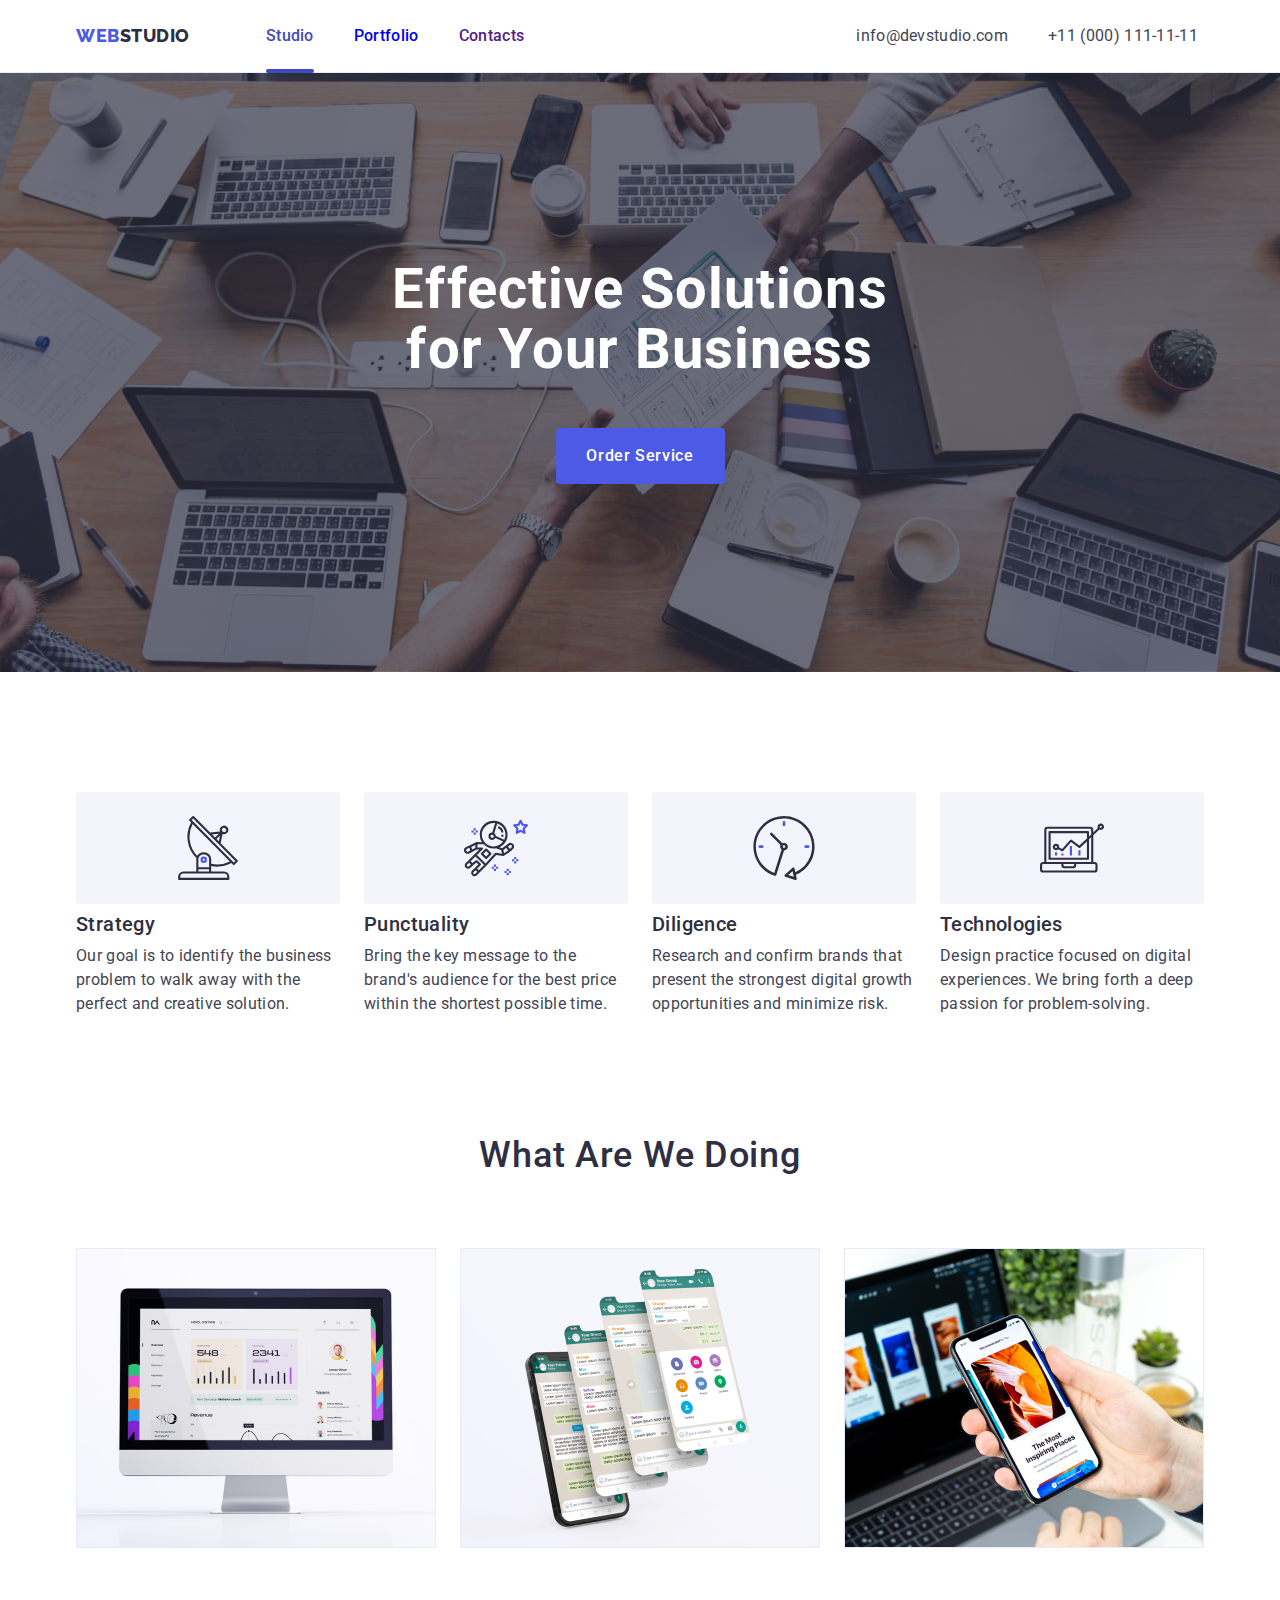
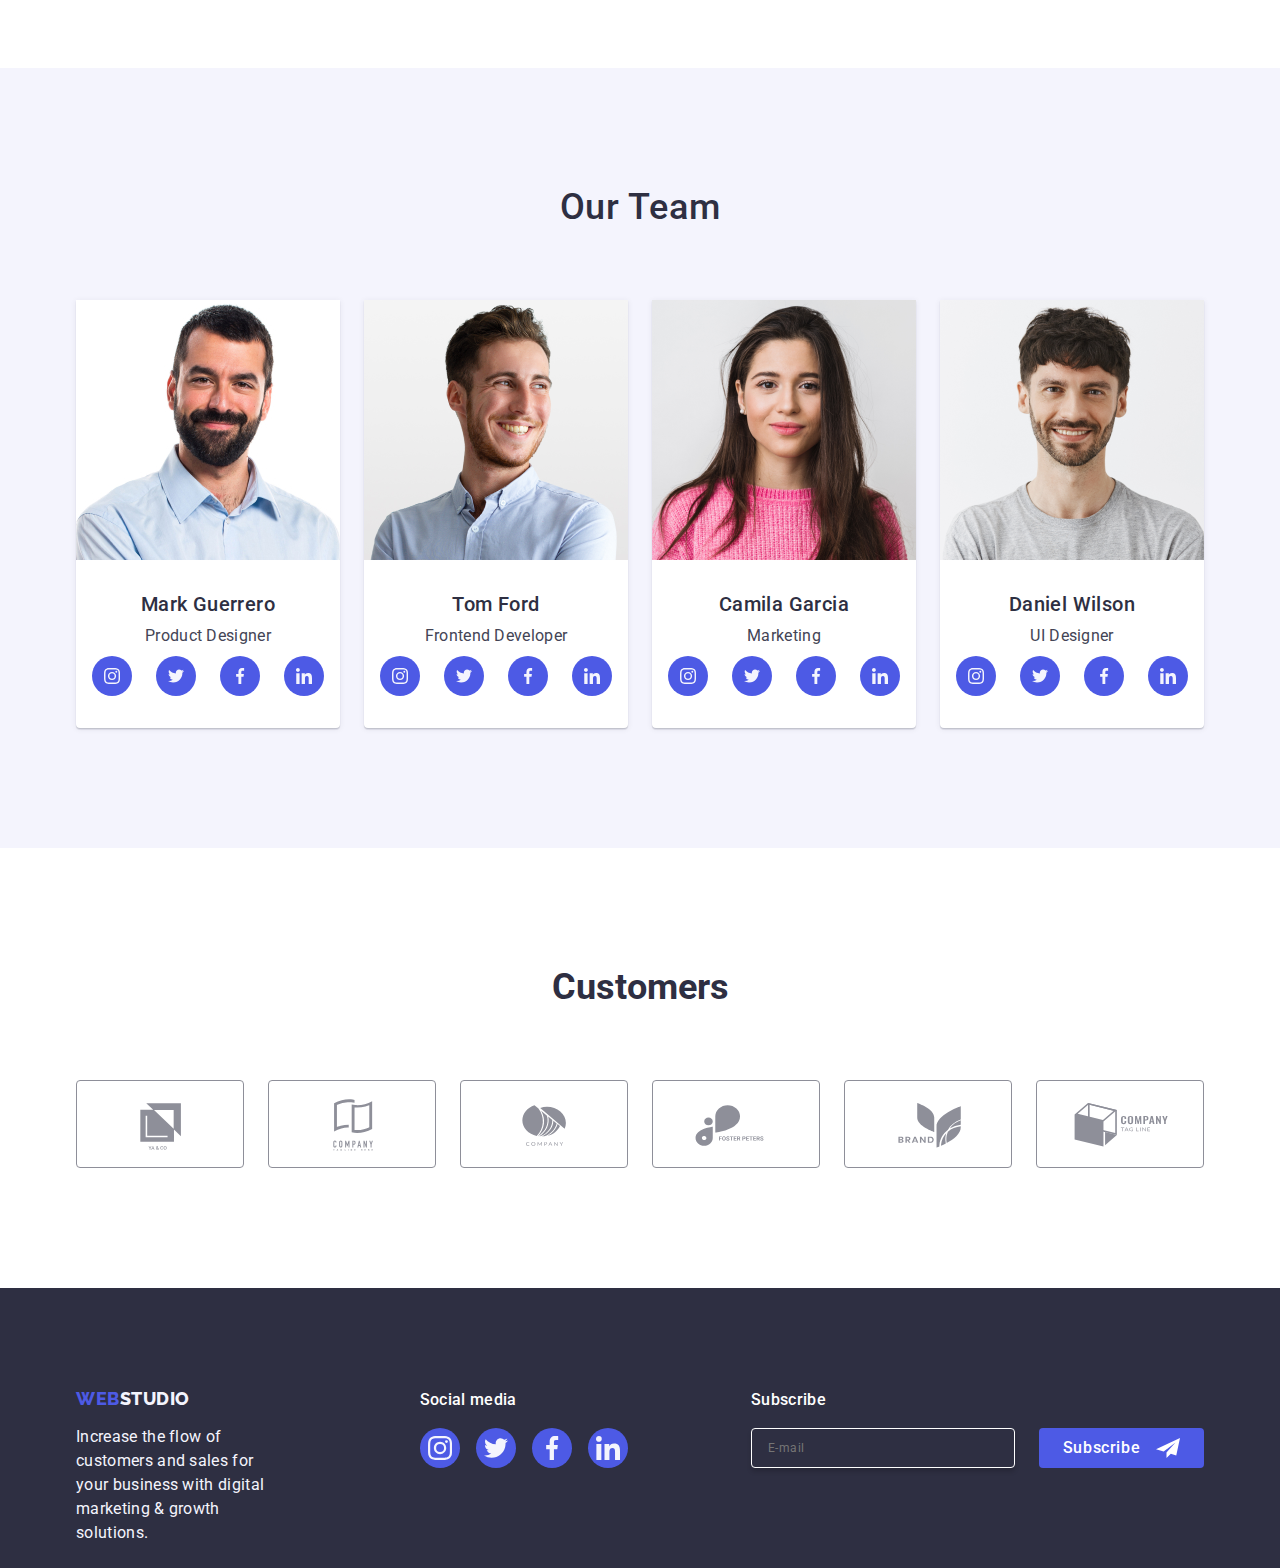
==== index.html @ db93e9d2 "HW_Update" ====
<!DOCTYPE html>
<html lang="en">
<head>
    <meta charset="UTF-8">
    <meta name="viewport" content="width=device-width, initial-scale=1.0">
    <title>Hello World</title>
    <link rel="stylesheet" href="https://cdnjs.cloudflare.com/ajax/libs/modern-normalize/1.0.0/modern-normalize.min.css">
    <link rel="stylesheet" href="css/styles.css">
    <link rel="preconnect" href="https://fonts.googleapis.com">
    <link rel="preconnect" href="https://fonts.gstatic.com" crossorigin>
    <link href="https://fonts.googleapis.com/css2?family=Outfit:wght@300&family=Raleway:wght@800&family=Roboto:wght@400;500;700;900&display=swap" rel="stylesheet">
</head>

<body>

<header class="navigation-bar header-shadow">
    <div class="navigation-bar-container">
        <nav class="navigation-bar-elements">
        <a class="logo link" href="./index.html">Web<span class="logo-studio">Studio</span></a>
        <ul class="menu-elements">
            <li><a class="menu-link current" href="./index.html">Studio</a></li>
            <li><a class="menu-link" href="./portfolio.html">Portfolio</a></li>
            <li><a class="menu-link" href="">Contacts</a></li>
        </ul>
        </nav>
    <address class="address">
        <ul class="list-address">
        <li><a class="link address" href="mailto:info@devstudio.com">info@devstudio.com</a></li>
        <li><a class="link address" href="tel:+110001111111">+11 (000) 111-11-11</a></li>
        </ul>
    </address>
</div>
</header>

    <main>

        <section class="tag-line">
            <div class="container-txt">
            <h1 class="tag-line-header">Effective Solutions for Your Business</h1>
            <button class="main-button" type="button" data-modal-open>Order Service</button>
            </div>
        </section>

        <section class="values-section">
            <div class="container">
            <h2 class="visually-hidden">Our Values</h2>
            <ul class="values-main-list">
                <li class="single-value">
                    <div class="icon-container">
                        <svg width="64" height="64">
                            <use href="./images/icons.svg#icon-antenna"></use>
                        </svg>
                    </div>
                    <h3 class="values-list">Strategy</h3>
                        <p class="goals">Our goal is to identify the business problem to walk away with the perfect and creative solution.</p>
                    
                    </li>
                <li class="single-value">
                    <div class="icon-container">
                        <svg width="64" height="64">
                            <use href="./images/icons.svg#icon-astronaut"></use>
                        </svg>
                    </div>
                    <h3 class="values-list">Punctuality</h3>
                        <p class="goals">Bring the key message to the brand's audience for the best price within the shortest possible time.</p>
                </li>
                <li class="single-value">
                    <div class="icon-container">
                        <svg width="64" height="64">
                            <use href="./images/icons.svg#icon-clock"></use>
                        </svg>
                    </div>
                    <h3 class="values-list">Diligence</h3>
                        <p class="goals">Research and confirm brands that present the strongest digital growth opportunities and minimize risk.</p>
                </li>
                <li class="single-value">
                    <div class="icon-container">
                        <svg width="64" height="64">
                            <use href="./images/icons.svg#icon-diagram"></use>
                        </svg>
                    </div>
                    <h3 class="values-list">Technologies</h3>
                        <p class="goals">Design practice focused on digital experiences. We bring forth a deep passion for problem-solving.</p>
                </li>
            </ul>
        </div>
        </section>

        <section class="what-we-do">
            <div class="container">
                <h2 class="section-header">What are we doing</h2>
                <ul class="what-we-do-list">
                    <li class="what-we-do-list-item"><img src="./images/img1.jpg" width="360" height="300" alt="Apple Machintosh computer"></li>
                    <li class="what-we-do-list-item"><img src="./images/img2.jpg" width="360" height="300" alt="Picture of mobile communication app"></li>
                    <li class="what-we-do-list-item"><img src="./images/img3.jpg" width="360" height="300" alt="A mobile in someone's palm"></li>
                </ul>
            </div>
        </section>

        <section class="section-team">
            <div class="container">
            <h2 class="section-team-header">Our Team</h2>
            <ul class="section-team-list">
                <li class="section-team-list-item">
                        <img src="./images/img4.jpg" alt="A man in blue shirt with short stubble" width="264">
                    <div class="employee-container">
                        <h3 class="employee">Mark Guerrero</h3>
                        <p class="employee-position">Product Designer</p>
                        <ul class="social-media">
                            <li class="social-media-icon"><a class="social-media-link" href="...">
                                <svg class="icon-fill" width="16" height="16">
                                    <use href="./images/icons.svg#icon-instagram"></use>
                                </svg>
                            </a></li>
                            <li class="social-media-icon"><a class="social-media-link" href="...">
                                <svg class="icon-fill" width="16" height="16">
                                    <use href="./images/icons.svg#icon-twitter"></use>
                                </svg>
                            </a></li>

                            <li class="social-media-icon"><a class="social-media-link" href="...">
                                <svg class="icon-fill" width="16" height="16">
                                    <use href="./images/icons.svg#icon-facebook"></use>
                                </svg>
                            </a></li>
                            <li class="social-media-icon"><a class="social-media-link" href="...">
                                <svg class="icon-fill" width="16" height="16">
                                    <use href="./images/icons.svg#icon-linkedin"></use>
                                </svg>
                            </a></li>
                        </ul>
                    </div>
                </li>
                <li class="section-team-list-item">
                        <img src="./images/img5.jpg" alt="A smiling man with arms crossed looking at the distance" width="264">
                    <div class="employee-container">
                        <h3 class="employee">Tom Ford</h3>
                        <p class="employee-position">Frontend Developer</p>
                        <ul class="social-media">
                            <li class="social-media-icon"><a class="social-media-link" href="...">
                                <svg class="icon-fill" width="16" height="16">
                                    <use href="./images/icons.svg#icon-instagram"></use>
                                </svg>
                            </a></li>
                            <li class="social-media-icon"><a class="social-media-link" href="...">
                                <svg class="icon-fill" width="16" height="16">
                                    <use href="./images/icons.svg#icon-twitter"></use>
                                </svg>
                            </a></li>

                            <li class="social-media-icon"><a class="social-media-link" href="...">
                                <svg class="icon-fill" width="16" height="16">
                                    <use href="./images/icons.svg#icon-facebook"></use>
                                </svg>
                            </a></li>
                            <li class="social-media-icon"><a class="social-media-link" href="...">
                                <svg class="icon-fill" width="16" height="16">
                                    <use href="./images/icons.svg#icon-linkedin"></use>
                                </svg>
                            </a></li>
                        </ul>
                    </div>
                </li>
                <li class="section-team-list-item">
                        <img src="./images/img6.jpg" alt="A girl with dark long hair in a pink pullover" width="264">
                    <div class="employee-container">
                        <h3 class="employee">Camila Garcia</h3>
                        <p class="employee-position">Marketing</p>
                        <ul class="social-media">
                            <li class="social-media-icon"><a class="social-media-link" href="...">
                                <svg class="icon-fill" width="16" height="16">
                                    <use href="./images/icons.svg#icon-instagram"></use>
                                </svg>
                            </a></li>
                            <li class="social-media-icon"><a class="social-media-link" href="...">
                                <svg class="icon-fill" width="16" height="16">
                                    <use href="./images/icons.svg#icon-twitter"></use>
                                </svg>
                            </a></li>

                            <li class="social-media-icon"><a class="social-media-link" href="...">
                                <svg class="icon-fill" width="16" height="16">
                                    <use href="./images/icons.svg#icon-facebook"></use>
                                </svg>
                            </a></li>
                            <li class="social-media-icon"><a class="social-media-link" href="...">
                                <svg class="icon-fill" width="16" height="16">
                                    <use href="./images/icons.svg#icon-linkedin"></use>
                                </svg>
                            </a></li>
                        </ul>
                    </div>
                </li>
                <li class="section-team-list-item">
                        <img src="./images/img7.jpg" alt="A young man with crossed arms in grey tshirt with confident look on his face" width="264">
                    <div class="employee-container">
                        <h3 class="employee">Daniel Wilson</h3>
                        <p class="employee-position">UI Designer</p>
                        <ul class="social-media">
                            <li class="social-media-icon"><a class="social-media-link" href="...">
                                <svg class="icon-fill" width="16" height="16">
                                    <use href="./images/icons.svg#icon-instagram"></use>
                                </svg>
                            </a></li>
                            <li class="social-media-icon"><a class="social-media-link" href="...">
                                <svg class="icon-fill" width="16" height="16">
                                    <use href="./images/icons.svg#icon-twitter"></use>
                                </svg>
                            </a></li>
                            <li class="social-media-icon"><a class="social-media-link" href="...">
                                <svg class="icon-fill" width="16" height="16">
                                    <use href="./images/icons.svg#icon-facebook"></use>
                                </svg>
                            </a></li>
                            <li class="social-media-icon"><a class="social-media-link" href="...">
                                <svg class="icon-fill" width="16" height="16">
                                    <use href="./images/icons.svg#icon-linkedin"></use>
                                </svg>
                            </a></li>
                        </ul>
                        </div>
                </li>
            </ul>
            </div>
        </section>

        <section class="our-customers">
            <div class="container">
                <h2 class="customers-header">Customers</h2>
                <ul class="customer-list">
                    <li class="customer-list-item"><a class="customer-list-item-link" href="index.html">
                        <svg class="customer-icon" width="168" height="88">
                            <use href="./images/icons.svg#icon-Client-1"></use>
                        </svg>
                    </a> </li>
                    <li class="customer-list-item"><a class="customer-list-item-link" href="index.html">
                        <svg class="customer-icon" width="168" height="88">
                            <use href="./images/icons.svg#icon-Client-2"></use>
                        </svg>
                    </a> </li>
                    <li class="customer-list-item"><a class="customer-list-item-link" href="index.html">
                        <svg class="customer-icon" width="168" height="88">
                            <use href="./images/icons.svg#icon-Client-3"></use>
                        </svg>
                    </a> </li>
                    <li class="customer-list-item"><a class="customer-list-item-link" href="index.html">
                        <svg class="customer-icon" width="168" height="88">
                            <use href="./images/icons.svg#icon-Client-4"></use>
                        </svg>
                    </a> </li>
                    <li class="customer-list-item"><a class="customer-list-item-link" href="index.html">
                        <svg class="customer-icon" width="168" height="88">
                            <use href="./images/icons.svg#icon-Client-5"></use>
                        </svg>
                    </a> </li>
                    <li class="customer-list-item"><a class="customer-list-item-link" href="index.html">
                        <svg class="customer-icon" width="168" height="88">
                            <use href="./images/icons.svg#icon-Client-6"></use>
                        </svg>
                    </a> </li>
                </ul>
            </div>
        </section>
 
    </main>

    <footer class="footer-section">
        <div class="container footer-flex">
            <div class="logo-n-paragraph">
                <a class="footer-link" href="./index.html">Web<span class="logo-footer">Studio</span></a>
                <p class="paragraph-footer">Increase the flow of customers and sales for your business with digital marketing & growth solutions.</p>
            </div>
        <div class="container-social-media">
            <p class="social-media-footer">Social media</p>
            <ul class="social-media-footer-list">
            <li class="social-media-footer-item"><a class="social-media-footer-link" href="index.html">
                <svg class="footer-icon" width="24" height="24">
                    <use href="./images/icons.svg#icon-instagram2"></use>
                </svg>
            </a></li>
            <li class="social-media-footer-item"><a class="social-media-footer-link" href="index.html">
                <svg class="footer-icon" width="24" height="24">
                    <use href="./images/icons.svg#icon-twitter2"></use>
                </svg>
            </a></li>
            <li class="social-media-footer-item"><a class="social-media-footer-link" href="index.html">
                <svg class="footer-icon" width="24" height="24">
                    <use href="./images/icons.svg#icon-facebook2" ></use>
                </svg>
            </a></li>
            <li class="social-media-footer-item"><a class="social-media-footer-link" href="index.html">
                <svg class="footer-icon" width="24" height="24">
                    <use href="./images/icons.svg#icon-linkedin2"></use>
                </svg>
            </a></li>
            </ul>
        </div>
        <div class="footer-form">
            <p class="subscribe">Subscribe</p>
            <form class="subscribe-form">
                <label class="subscribe-label">
                    <input class="subscribe-input" name="subscription" type="email" placeholder="E-mail" />
                </label>
                <button class="btn-submit" type="submit">Subscribe
                    <svg class="frame-icon" width="24" height="24">
                        <use href="./images/icons.svg#icon-frame"></use>
                    </svg>
                </button>
            </form>
        </div>
    </div>
    </footer>
    
    <div class="backdrop is-hidden" data-modal>
        <div class="modal">
            <button type="button" class="close-btn" data-modal-close>
                <svg class="modal-icon" width="8" height="8">
                    <use href="./images/icons.svg#icon-close"></use>
                </svg>
            </button>
            <p class="modal-paragraph">Leave your contacts and we will call you back</p>
            <form name="form-contact" autocomplete="on" novalidate>
                <div class="modal-form">
                    <label class="form-label" for="user-name">Name</label>
                        <div class="form-content">
                            <input class="form-input" type="text" name="user-name" id="user-name"/>
                            <svg class="form-icon" width="18" height="24">
                                <use href="./images/icons.svg#icon-pers-icon"></use>
                            </svg>
                        </div>
                </div>
                <div class="modal-form">
                    <label class="form-label" for="user-name">Phone</label>
                        <div class="form-content">
                            <input class="form-input" type="text" name="user-name" id="user-name"/>
                            <svg class="form-icon" width="18" height="24">
                                <use href="./images/icons.svg#icon-telephone"></use>
                            </svg>
                        </div>
                </div>
                <div class="modal-form">
                    <label class="form-label" for="user-name">Email</label>
                        <div class="form-content">
                            <input class="form-input" type="text" name="user-name" id="user-name"/>
                            <svg class="form-icon" width="18" height="24">
                                <use href="./images/icons.svg#icon-mail"></use>
                            </svg>
                        </div>
                </div>
                <div class="form-text">
                    <label class="form-label" for="user-comment">Comment</label>
                    <textarea class="form-textarea" id="user-comment" name="user-comment" placeholder="Text input"></textarea>
                </div>
                <div class="form-user-privacy">
                    <input class="form-user-privacy-input visually-hidden" id="user-privacy" name="user-privacy" type="checkbox" value="true"/>
                    <label class="form-user-privacy-label" for="user-privacy">
                        <span class="form-label-span">
                        <svg class="form-icon" width="10" height="8">
                            <use href="./images/icons.svg#icon-checked" class="form-icon-checkbox"></use>
                        </svg>
                        <input type="checkbox" class="form-icon-checkbox-input" id="user-privacy-input">  <!-- próba! -->
                        </span>I accept the terms and conditions of the<a class="privacy-policy" href="index.html">Privacy Policy</a>
                    </label>
                </div>
                <button class="send-btn">Send</button>
            </form>
        </div>
    </div>

    <script src="./js/modal.js"></script>
</body>
</html>
---- css/styles.css ----
* {
  box-sizing: border-box;
  margin: 0;
  padding: 0;
}

:root {
  --color-white: #ffffff;
  --color-iris: #4d5ae5;
  --color-navy-blue: #2e2f42;
  --color-cloud: #f4f4fd;
  --color-cornflower: #e7e9fc;
  --color-ocean: #404bbf;
  --color-slate: #434455;
  --color-light-slate: #8e8f99;
  --color-green: #31d0aa;
}

img {
  display: block;
}

body {
  font-family: "Roboto", sans-serif;
  color: var(--color-slate);
  background-color: var(--color-white);
}

.list {
  list-style: none;
  font-weight: 500;
  line-height: 1.5;
  letter-spacing: 0.02em;
  color: var(--color-navy-blue);
}

.link {
  text-decoration: none;
  color: var(--color-navy-blue);
}

.address {
  color: var(--color-slate);
  font-style: normal;
  font-weight: 400;
  display: flex;
  gap: 40px;
  transition: color 250ms cubic-bezier(0.4, 0, 0.2, 1);
}

.logo {
  font-family: "Raleway", sans-serif;
  font-weight: 800;
  font-size: 18px;
  line-height: 1.17;
  letter-spacing: 0.03em;
  text-transform: uppercase;
  color: var(--color-iris);
  text-decoration: none;
  margin-right: 76px;
}

.link:hover {
  color: var(--color-ocean);
}

.link:focus {
  color: var(--color-ocean);
}

.logo-studio {
  color: var(--color-navy-blue);
}

.logo-footer {
  color: var(--color-cloud);
}

.logo-n-paragraph {
  margin-right: 120px;
  max-width: 264px;
  max-height: 72px;
}

.paragraph-footer {
  line-height: 1.5;
  color: var(--color-cloud);
  letter-spacing: 0.02em;
}

.tag-line {
  background-color: var(--color-navy-blue);
  background-image: linear-gradient(
      rgba(46, 47, 66, 0.7),
      rgba(46, 47, 66, 0.7)
    ),
    url(../images/background-office.jpg);
  padding: 188px 0;
  max-width: 1440px;
  background-repeat: no-repeat;
  background-position: center;
  background-size: cover;
  margin: 0 auto;
}

.tag-line-header {
  color: var(--color-white);
  font-size: 56px;
  line-height: 1.07;
  text-align: center;
  letter-spacing: 0.02em;
  max-width: 496px;
  display: block;
  margin: 0 auto;
  padding-bottom: 48px;
}

.main-button {
  color: var(--color-white);
  background: var(--color-iris);
  font-family: "Roboto", sans-serif;
  font-weight: 500;
  font-size: 16px;
  line-height: 1.5;
  letter-spacing: 0.04em;
  cursor: pointer;
  display: block;
  min-width: 169px;
  height: 56px;
  border: none;
  border-radius: 4px;
  margin: 0 auto;
  transition: background-color 250ms cubic-bezier(0.4, 0, 0.2, 1);
}

.main-button:hover {
  background-color: var(--color-ocean);
}
.main-button:focus {
  background-color: var(--color-ocean);
}

.buttons {
  font-family: "Roboto", sans-serif;
  font-weight: 500;
  font-size: 16px;
  line-height: 1.5;
  letter-spacing: 0.04em;
  color: var(--color-iris);
  background-color: var(--color-cloud);
  justify-content: center;
}

.buttons:hover {
  color: var(--color-white);
  background-color: var(--color-ocean);
  cursor: pointer;
}

.buttons:focus {
  color: var(--color-white);
  background-color: var(--color-ocean);
  cursor: pointer;
}

.section-header {
  font-weight: 500;
  font-size: 36px;
  line-height: 1.11;
  letter-spacing: 0.02em;
  text-align: center;
  text-transform: capitalize;
  color: var(--color-navy-blue);
  margin-bottom: 72px;
}

.goals {
  font-size: 16px;
  line-height: 1.5;
  letter-spacing: 0.02em;
  color: var(--color-slate);
  font-weight: 400;
}

.section-team {
  background-color: var(--color-cloud);
  padding: 120px 0;
}

.list-item {
  background-color: var(--color-white);
}

.project-title {
  font-weight: 500;
  font-size: 20px;
  line-height: 1.2;
  letter-spacing: 0.02em;
  color: var(--color-navy-blue);
  margin-bottom: 8px;
}

.footer-section {
  background-color: var(--color-navy-blue);
  padding: 100px 0;
}

.navigation-bar {
  outline: 1px solid #e7e9fc;
  padding: 24px 0;
}

.navigation-bar-container {
  width: 1158px;
  margin: 0 auto;
  padding: 0 0px 0 15px;
  display: flex;
}

.container {
  width: 1158px;
  margin: 0 auto;
  padding: 0 15px;
}

.navigation-bar-elements {
  display: flex;
  align-items: center;
}

.menu-elements {
  display: flex;
  gap: 40px;
  list-style: none;
  font-weight: 500;
  line-height: 1.5;
  letter-spacing: 0.02em;
  color: var(--color-navy-blue);
}

.menu-link {
  padding: 24px 0;
  gap: 40px;
  text-decoration: none;
  position: relative;
  transition: color 250ms cubic-bezier(0.4, 0, 0.2, 1);
}

.menu-link::after {
  content: "";
  position: absolute;
  left: 0;
  bottom: -4px;
  width: 100%;
  height: 4px;
  background-color: var(--color-ocean);
  border-radius: 2px;
  transform: scaleX(0);
  transition: transform 250ms cubic-bezier(0.4, 0, 0.2, 1);
}

.menu-link:hover,
.menu-link:focus {
  color: var(--color-ocean);
}

.menu-link.current::after {
  transform: scaleX(1);
}

.menu-link.current {
  color: var(--color-ocean);
}

.list-address {
  display: flex;
  gap: 40px;
  list-style: none;
  color: var(--color-slate);
  font-style: normal;
  list-style: none;
  font-weight: 500;
  line-height: 1.5;
  letter-spacing: 0.02em;
  padding-left: 332px;
}

.values-section {
  padding: 120px 0;
}

.visually-hidden {
  position: absolute;
  width: 1px;
  height: 1px;
  margin: -1px;
  border: 0;
  padding: 0;
  white-space: nowrap;
  clip-path: inset(100%);
  clip: rect(0 0 0 0);
  overflow: hidden;
}

.values-main-list {
  list-style: none;
  font-weight: 500;
  line-height: 1.5;
  letter-spacing: 0.02em;
  color: var(--color-navy-blue);
  display: flex;
  gap: 24px;
  padding: 0px;
}

.single-value {
  margin: 0;
  padding: 0;
  width: calc((100% - 72px) / 4);
}

.values-list {
  font-weight: 500;
  font-size: 20px;
  line-height: 1.2;
  letter-spacing: 0.02em;
  color: var(--color-navy-blue);
  margin-bottom: 8px;
}

.what-we-do {
  padding-bottom: 120px;
}

.what-we-do-list {
  display: flex;
  gap: 24px;
  list-style: none;
  font-weight: 500;
  line-height: 1.5;
  letter-spacing: 0.02em;
  color: var(--color-navy-blue);
  padding: 0px;
}

.what-we-do-list-item {
  width: calc((100% - 48px) / 3);
}

.footer-link {
  font-family: "Raleway", sans-serif;
  font-weight: 800;
  font-size: 18px;
  line-height: 1.17;
  letter-spacing: 0.03em;
  text-transform: uppercase;
  color: var(--color-iris);
  text-decoration: none;
  margin-bottom: 16px;
  display: inline-block;
}

.footer-link:hover,
.footer-link:focus {
  color: var(--color-ocean);
}

.section-team-header {
  font-weight: 500;
  font-size: 36px;
  line-height: 1.11;
  letter-spacing: 0.02em;
  text-align: center;
  text-transform: capitalize;
  color: var(--color-navy-blue);
  margin-bottom: 72px;
}

.section-team-list {
  list-style: none;
  font-weight: 500;
  line-height: 1.5;
  letter-spacing: 0.02em;
  color: var(--color-navy-blue);
  display: flex;
  gap: 24px;
  padding: 0px;
}

.section-team-list-item {
  background-color: var(--color-white);
  width: calc((100% - 72px) / 4);
  border-radius: 0px 0px 4px 4px;
  box-shadow: 0px 1px 6px rgba(46, 47, 66, 0.08),
    0px 1px 1px rgba(46, 47, 66, 0.16), 0px 2px 1px rgba(46, 47, 66, 0.08);
}

.employee-container {
  padding: 32px 0px;
}

.employee {
  font-weight: 500;
  font-size: 20px;
  line-height: 1.2;
  letter-spacing: 0.02em;
  color: var(--color-navy-blue);
  margin-bottom: 8px;
  text-align: center;
  margin-bottom: 8px;
}

.employee-position {
  font-size: 16px;
  line-height: 1.5;
  letter-spacing: 0.02em;
  color: var(--color-slate);
  text-align: center;
  font-weight: 400;
}

.portfolio-all {
  padding: 96px 0 120px 0;
}

.portfolio-list {
  display: flex;
  justify-content: center;
  gap: 24px;
  margin-bottom: 72px;
  padding: 0;
}

.portfolio-button {
  padding: 12px 24px;
  border-radius: 4px;
  border: 1px solid var(--color-cornflower);
  transition: color 250ms cubic-bezier(0.4, 0, 0.2, 1),
    background-color 250ms cubic-bezier(0.4, 0, 0.2, 1),
    border-color 250ms cubic-bezier(0.4, 0, 0.2, 1),
    box-shadow 250ms cubic-bezier(0.4, 0, 0.2, 1);
}

.portfolio-button:hover,
.portfolio-button:focus {
  border: 1px solid transparent;
}

.portfolio-miniatures {
  list-style: none;
  font-weight: 500;
  line-height: 1.5;
  letter-spacing: 0.02em;
  color: var(--color-navy-blue);
  display: flex;
  flex-wrap: wrap;
  column-gap: 24px;
  row-gap: 48px;
  padding: 0px;
}

.portfolio-miniatures-item {
  width: calc((100% - 48px) / 3);
}

.portfolio-img-n-desc {
  padding: 32px 16px;
  border: 1px solid var(--color-cornflower);
  border-top: none;
}

.container-txt {
  width: 1158px;
  margin: 0 auto;
  padding: 0;
}

.header-shadow {
  box-shadow: 0px 2px 1px rgba(46, 47, 66, 0.08),
    0px 1px 1px rgba(46, 47, 66, 0.16), 0px 1px 6px rgba(46, 47, 66, 0.08);
}

.icon-container {
  display: flex;
  align-items: center;
  justify-content: center;
  height: 112px;
  background-color: var(--color-cloud);
  border-radius: 4px;
  margin-bottom: 8px;
}

.social-media {
  display: flex;
  justify-content: center;
  gap: 24px;
  list-style: none;
  padding-top: 8px;
}

.social-media-icon {
  width: 40px;
  height: 40px;
}

.social-media-link {
  width: 100%;
  height: 100%;
  background-color: var(--color-iris);
  border-radius: 50%;
  display: flex;
  align-items: center;
  justify-content: center;
  transition: background-color 250ms cubic-bezier(0.4, 0, 0.2, 1);
}

.social-media-link:hover,
.social-media-link:focus {
  background-color: var(--color-ocean);
}

.icon-fill {
  fill: var(--color-cloud);
}

.our-customers {
  padding: 120px 0;
}

.customers-header {
  font-size: 36px;
  line-height: 1.11;
  color: var(--color-navy-blue);
  margin: 0 0 72px 0;
  text-align: center;
}

.customer-list {
  display: flex;
  gap: 24px;
  list-style: none;
}

.customer-list-item {
  width: calc((100% - 120px) / 6);
  height: 88px;
}

.customer-list-item-link {
  width: 100%;
  height: 100%;
  border: 1px solid var(--color-light-slate);
  border-radius: 4px;
  display: flex;
  align-items: center;
  justify-content: center;
  color: var(--color-light-slate);
  transition: border-color 250ms cubic-bezier(0.4, 0, 0.2, 1),
    color 250ms cubic-bezier(0.4, 0, 0.2, 1);
}

.customer-icon {
  fill: currentColor;
}

.customer-list-item-link:hover,
.customer-list-item-link:focus {
  color: var(--color-ocean);
  border-color: var(--color-ocean);
}

.container-social-media {
  width: 1158px;
  margin: 0 auto;
  padding: 0 15px;
}

.social-media-footer {
  font-weight: 500;
  font-size: 16px;
  line-height: 1.5;
  letter-spacing: 0.02em;
  color: var(--color-white);
  margin-bottom: 16px;
}

.social-media-footer-list {
  display: flex;
  gap: 16px;
  list-style: none;
}

.social-media-footer-item {
  height: 40px;
  width: 40px;
}

.social-media-footer-link {
  align-items: center;
  justify-content: center;
  height: 100%;
  width: 100%;
  border-radius: 50%;
  display: flex;
  background-color: var(--color-iris);
  transition: background-color 250ms cubic-bezier(0.4, 0, 0.2, 1);
}

.social-media-footer-link:hover,
.social-media-footer-link:focus {
  background-color: var(--color-green);
}

.footer-icon {
  fill: var(--color-cloud);
}

.footer-flex {
  display: flex;
  align-items: baseline;
}

.portfolio-button:hover,
.portfolio-button:focus {
  box-shadow: 0px 3px 1px rgba(0, 0, 0, 0.1), 0px 2px 1px rgba(0, 0, 0, 0.08),
    0px 2px 2px rgba(0, 0, 0, 0.12);
}

.link-shadowing {
  display: block;
  transition: box-shadow 250ms cubic-bezier(0.4, 0, 0.2, 1);
}

.link-shadowing:hover,
.link-shadowing:focus {
  box-shadow: 0px 1px 6px rgba(46, 47, 66, 0.08),
    0px 1px 1px rgba(46, 47, 66, 0.16), 0px 2px 1px rgba(46, 47, 66, 0.08);
  transform: translateY(0);
}

.backdrop {
  position: fixed;
  top: 0;
  left: 0;
  width: 100%;
  height: 100%;
  background-color: rgba(46, 47, 66, 0.4);
  transition: opacity 250ms cubic-bezier(0.4, 0, 0.2, 1),
    visibility 250ms cubic-bezier(0.4, 0, 0.2, 1);
}

.is-hidden {
  opacity: 0;
  visibility: hidden;
  pointer-events: none;
}

.modal {
  position: absolute;
  top: 50%;
  left: 50%;
  transform: translate(-50%, -50%) scale(1);
  width: 408px;
  min-height: 584px;
  background: #fcfcfc;
  box-shadow: 0px 1px 1px rgba(0, 0, 0, 0.14), 0px 1px 3px rgba(0, 0, 0, 0.12),
    0px 2px 1px rgba(0, 0, 0, 0.2);
  border-radius: 4px;
  transition: transform 250ms cubic-bezier(0.4, 0, 0.2, 1);
  padding: 72px 24px 24px 24px;
}

.close-btn {
  position: absolute;
  top: 24px;
  right: 24px;
  width: 24px;
  height: 24px;
  border-radius: 50%;
  display: flex;
  align-items: center;
  justify-content: center;
  background-color: var(--color-cornflower);
  border: 1px solid rgba(0, 0, 0, 0.1);
  padding: 0;
  cursor: pointer;
  transition: background-color 250ms cubic-bezier(0.4, 0, 0.2, 1),
    border 250ms cubic-bezier(0.4, 0, 0.2, 1);
}

.close-btn:hover,
.close-btn:focus {
  background-color: var(--color-ocean);
  border: none;
  fill: var(--color-white);
}

.modal-icon {
  transition: fill 250ms cubic-bezier(0.4, 0, 0.2, 1);
}

.app-image {
  position: relative;
  overflow: hidden;
}

.app-image-caption {
  position: absolute;
  top: 0;
  font-size: 16px;
  line-height: 1.5;
  letter-spacing: 0.02em;
  color: var(--color-cloud);
  padding: 40px 32px;
  background-color: var(--color-iris);
  height: 100%;
  width: 100%;
  transform: translateY(100%);
  transition: transform 250ms cubic-bezier(0.4, 0, 0.2, 1);
}

.link-shadowing:hover .app-image-caption,
.link-shadowing:focus .app-image-caption {
  transform: translate(0);
}

.subscribe {
  margin-bottom: 16px;
  font-weight: 500;
  font-size: 16px;
  line-height: 1.5;
  letter-spacing: 0.02em;
  color: var(--color-white);
}

.subscribe-form {
  display: flex;
  gap: 24px;
}

.subscribe-input {
  width: 264px;
  height: 40px;
  border: 1px solid var(--color-white);
  background-color: transparent;
  font-size: 12px;
  line-height: 1.5;
  letter-spacing: 0.04em;
  padding-left: 16px;
  box-shadow: 0px 4px 4px 0px rgba(0, 0, 0, 0.15);
  border-radius: 4px;
  color: var(--color-white);
}

.subscribe-input[placeholder] {
  color: var(--color-white);
}

.btn-submit {
  min-width: 165px;
  height: 40px;
  display: flex;
  justify-content: center;
  align-items: center;
  font-family: "Roboto", sans-serif;
  font-size: 16px;
  font-weight: 500;
  line-height: 1.5;
  letter-spacing: 0.04em;
  color: var(--color-white);
  cursor: pointer;
  background-color: var(--color-iris);
  border: none;
  border-radius: 4px;
}

.frame-icon {
  margin-left: 16px;
}

.modal-paragraph {
  font-weight: 500;
  font-size: 16px;
  line-height: 1.5;
  text-align: center;
  letter-spacing: 0.02em;
  color: var(--color-navy-blue);
  margin-bottom: 16px;
}

.modal-form {
  margin-bottom: 8px;
}

.modal-label {
  font-size: 12px;
  line-height: 1.17;
  letter-spacing: 0.04em;
  color: var(--color-light-slate);
  display: block;
  margin-bottom: 4px;
}

.form-label {
  font-size: 12px;
  line-height: 1.17;
  letter-spacing: 0.04em;
  color: var(--color-light-slate);
  display: block;
  margin-bottom: 4px;
}

.form-content {
  position: relative;
}

.form-input {
  width: 100%;
  height: 40px;
  border: 1px solid rgba(46, 47, 66, 0.4);
  border-radius: 4px;
  background-color: transparent;
  padding-left: 38px;
  outline: transparent;
  transition: border-color 250ms cubic-bezier(0.4, 0, 0.2, 1);
}

.form-input:focus {
  border-color: var(--color-iris);
}

.form-icon {
  position: absolute;
  left: 16px;
  top: 50%;
  transform: translateY(-50%);
  transition: fill 250ms cubic-bezier(0.4, 0, 0.2, 1);
}

.form-input:focus + .form-icon {
  fill: var(--color-iris);
}

.form-text {
  margin-bottom: 16px;
}
.form-textarea {
  margin-bottom: 16px;
  width: 100%;
  height: 120px;
  font-size: 12px;
  line-height: 1.17;
  letter-spacing: 0.04em;
  color: rgba(46, 47, 66, 0.4);
  border: 1px solid rgba(46, 47, 66, 0.4);
  border-radius: 4px;
  background-color: transparent;
  padding: 8px 16px;
  outline: transparent;
  resize: none;
  transition: border-color 250ms cubic-bezier(0.4, 0, 0.2, 1);
}

.form-textarea:focus {
  border-color: var(--color-iris);
}

.form-user-privacy {
  margin-bottom: 24px;
}

.form-user-privacy-label {
  display: block;
  font-size: 12px;
  line-height: 1.17;
  letter-spacing: 0.04em;
  color: var(--color-light-slate);
}

.form-label-span {
  width: 16px;
  height: 16px;
  border: 1px solid rgba(46, 47, 66, 0.4);
  border-radius: 2px;
  transition: background-color 250ms cubic-bezier(0.4, 0, 0.2, 1),
    border 250ms cubic-bezier(0.4, 0, 0.2, 1),
    fill 250ms cubic-bezier(0.4, 0, 0.2, 1);
  display: inline-flex;
  align-items: center;
  justify-content: center;
  fill: transparent;
}

.form-label-span:checked + .form-user-privacy-label .form-icon-checkbox {
  background-color: var(--color-ocean);
  border: none;
  fill: var(--color-cloud);
}

.privacy-policy {
  color: var(--color-iris);
}

.send-btn {
  display: block;
  min-width: 169px;
  height: 56px;
  font-family: "Roboto", sans-serif;
  font-size: 16px;
  font-weight: 500;
  line-height: 1.5;
  letter-spacing: 0.04em;
  color: var(--color-white);
  cursor: pointer;
  background-color: var(--color-iris);
  border: none;
  border-radius: 4px;
  transition: background-color 250ms cubic-bezier(0.4, 0, 0.2, 1);
  margin: auto;
}

.form-icon-checkbox-input {
  border: none;
}
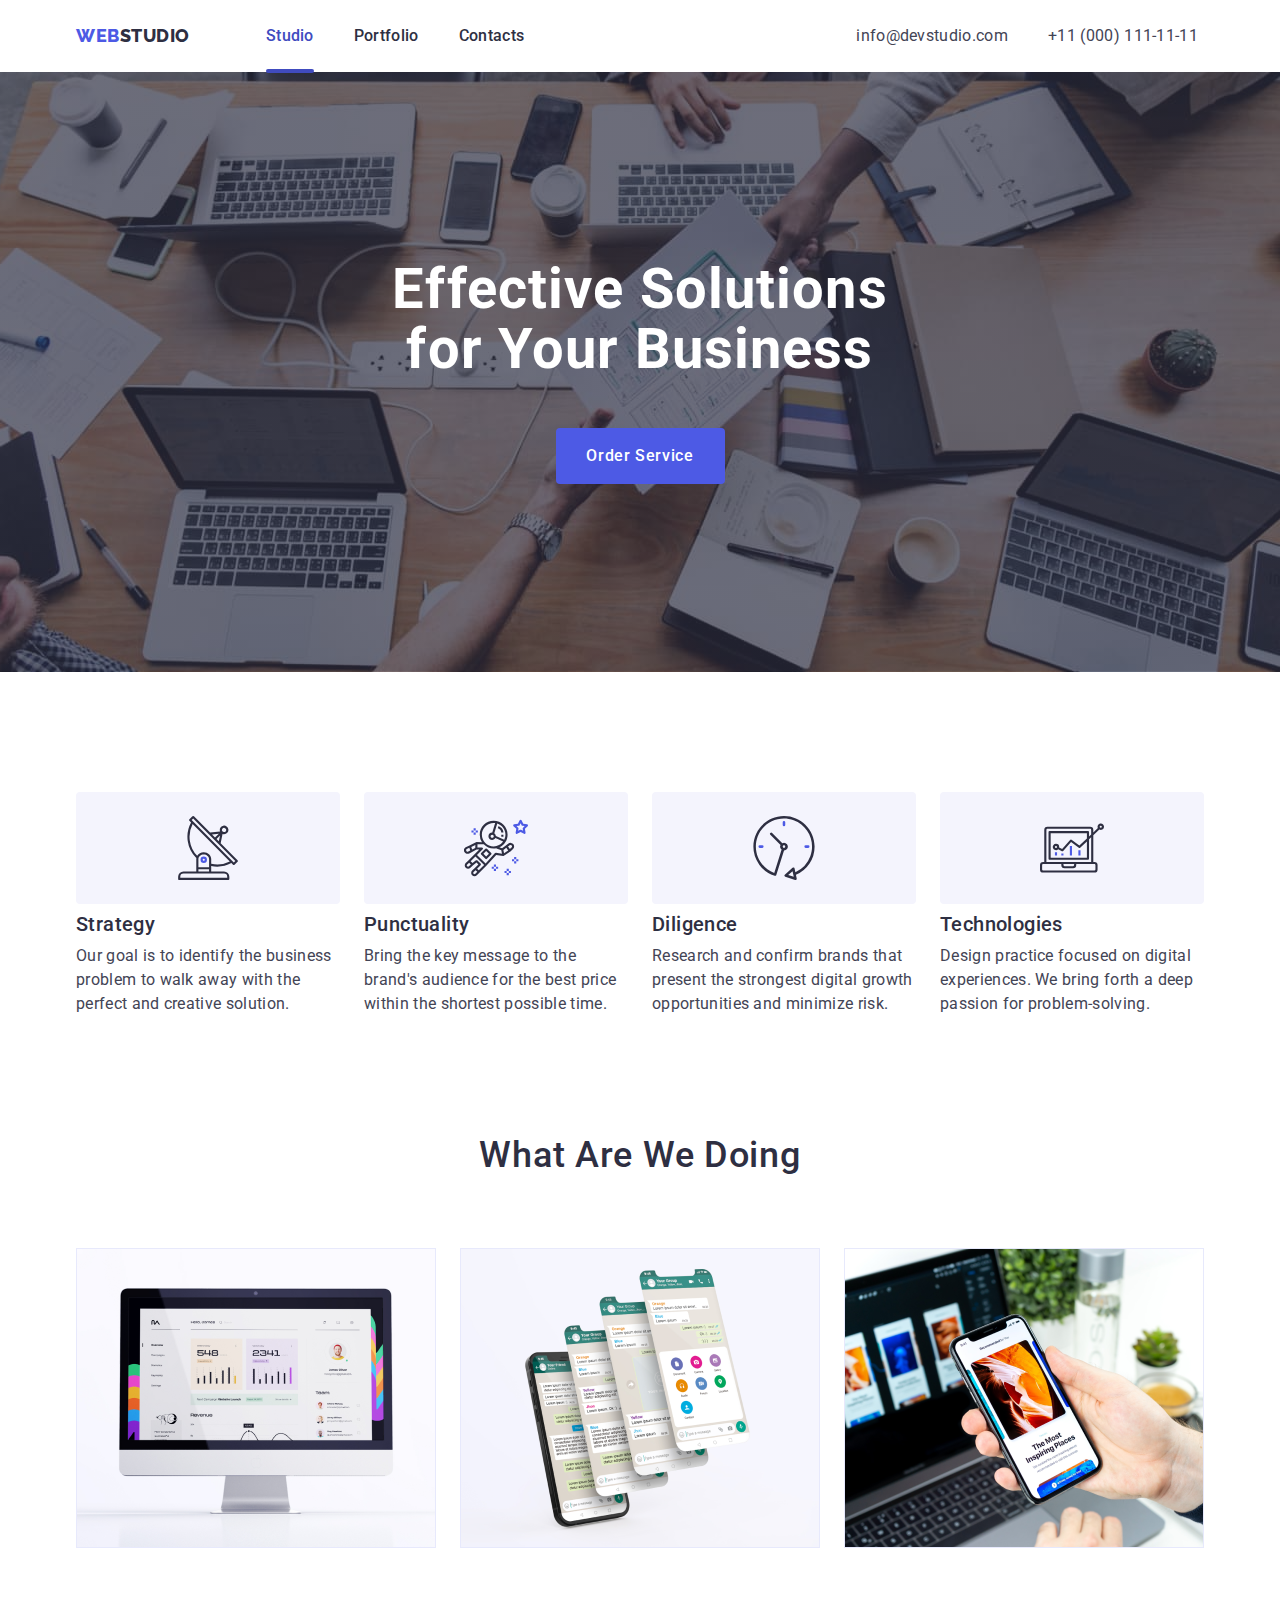
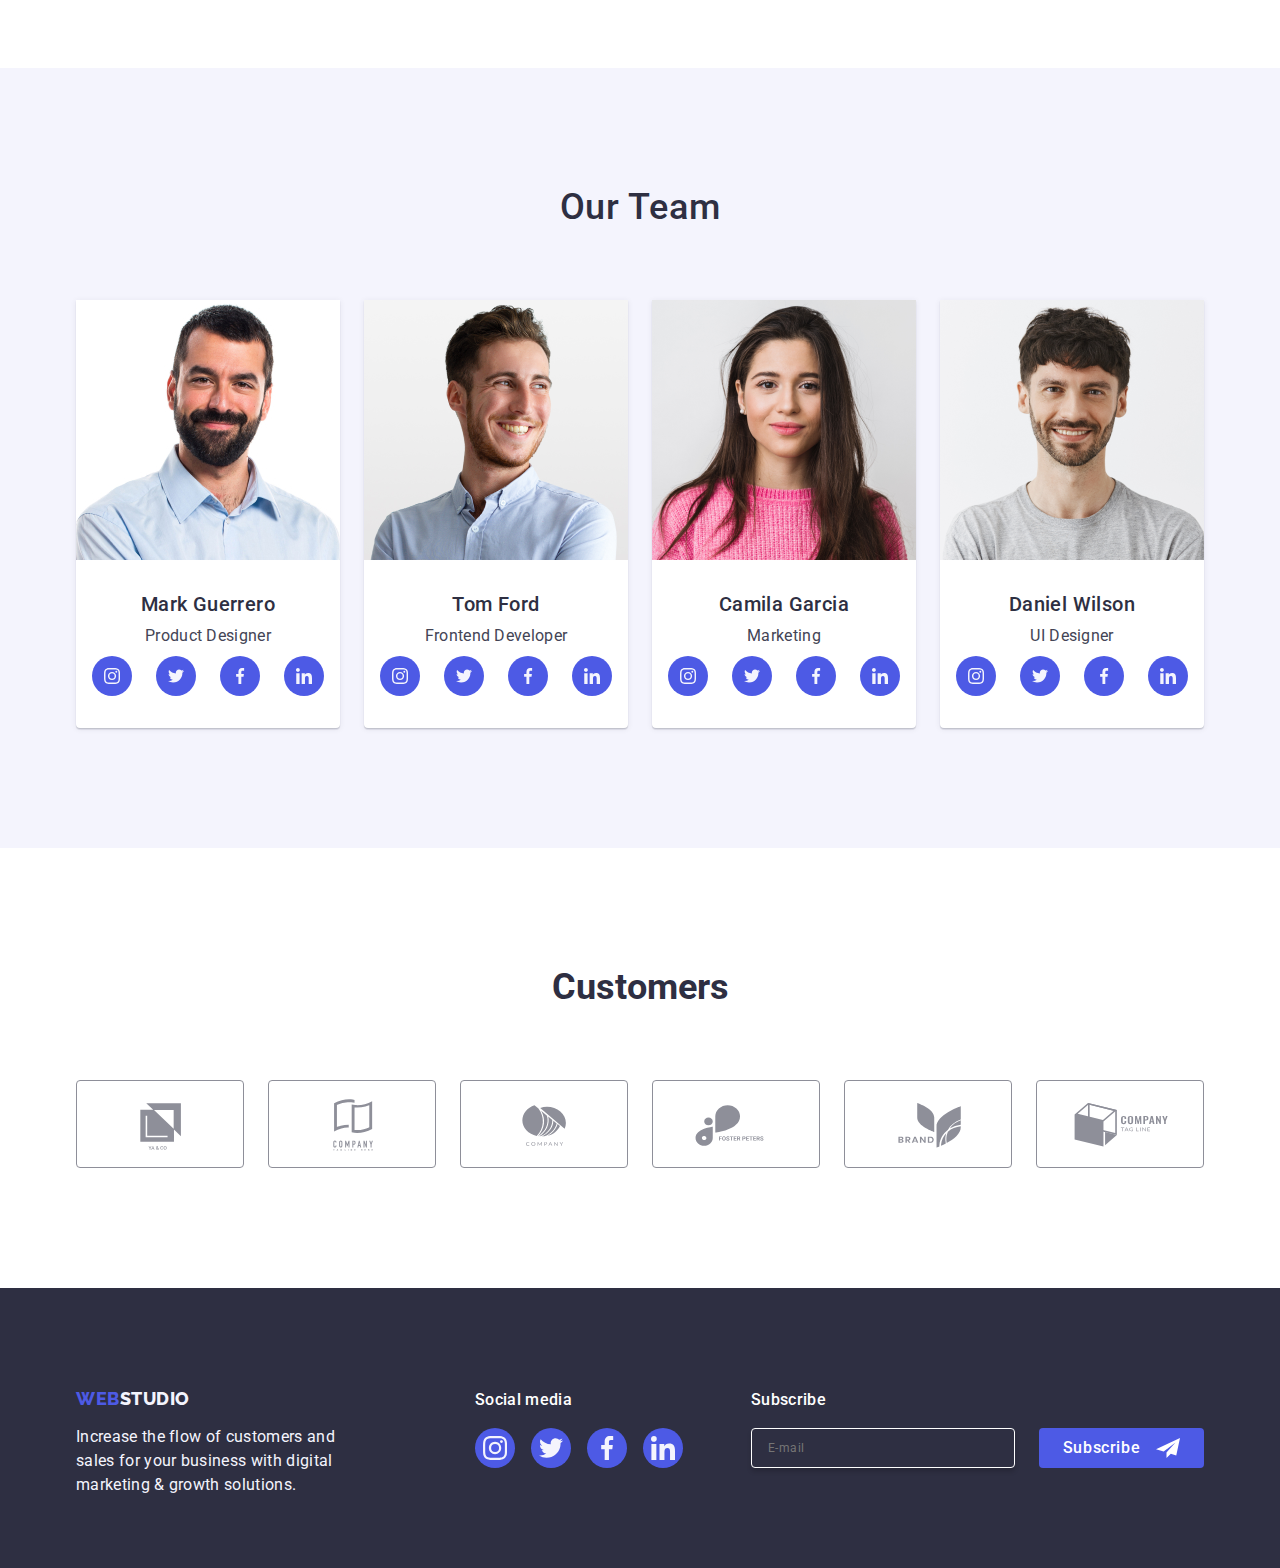
==== commit cb8d1a4b: "HW_Update" ====
--- a/index.html
+++ b/index.html
@@ -332,7 +332,7 @@
                 <div class="modal-form">
                     <label class="form-label" for="user-name">Phone</label>
                         <div class="form-content">
-                            <input class="form-input" type="text" name="user-name" id="user-name"/>
+                            <input class="form-input" type="text" name="phone" id="phone"/>
                             <svg class="form-icon" width="18" height="24">
                                 <use href="./images/icons.svg#icon-telephone"></use>
                             </svg>
@@ -341,7 +341,7 @@
                 <div class="modal-form">
                     <label class="form-label" for="user-name">Email</label>
                         <div class="form-content">
-                            <input class="form-input" type="text" name="user-name" id="user-name"/>
+                            <input class="form-input" type="text" name="email" id="email"/>
                             <svg class="form-icon" width="18" height="24">
                                 <use href="./images/icons.svg#icon-mail"></use>
                             </svg>
@@ -356,9 +356,8 @@
                     <label class="form-user-privacy-label" for="user-privacy">
                         <span class="form-label-span">
                         <svg class="form-icon" width="10" height="8">
-                            <use href="./images/icons.svg#icon-checked" class="form-icon-checkbox"></use>
-                        </svg>
-                        <input type="checkbox" class="form-icon-checkbox-input" id="user-privacy-input">  <!-- próba! -->
+                            <use href="./images/icons.svg#icon-vector" class="form-icon-checkbox"></use>
+                        </svg>
                         </span>I accept the terms and conditions of the<a class="privacy-policy" href="index.html">Privacy Policy</a>
                     </label>
                 </div>
--- a/css/styles.css
+++ b/css/styles.css
@@ -86,6 +86,7 @@
   line-height: 1.5;
   color: var(--color-cloud);
   letter-spacing: 0.02em;
+  min-width: 264px;
 }
 
 .tag-line {
@@ -206,7 +207,7 @@
 }
 
 .navigation-bar {
-  outline: 1px solid #e7e9fc;
+  border: 1px;
   padding: 24px 0;
 }
 
@@ -244,6 +245,7 @@
   text-decoration: none;
   position: relative;
   transition: color 250ms cubic-bezier(0.4, 0, 0.2, 1);
+  color: var(--color-navy-blue);
 }
 
 .menu-link::after {
@@ -870,7 +872,9 @@
 }
 
 .form-user-privacy-label {
-  display: block;
+  display: flex;
+  align-items: center;
+  gap: 4px;
   font-size: 12px;
   line-height: 1.17;
   letter-spacing: 0.04em;
@@ -878,6 +882,7 @@
 }
 
 .form-label-span {
+  display: inline-flex;
   width: 16px;
   height: 16px;
   border: 1px solid rgba(46, 47, 66, 0.4);
@@ -891,12 +896,6 @@
   fill: transparent;
 }
 
-.form-label-span:checked + .form-user-privacy-label .form-icon-checkbox {
-  background-color: var(--color-ocean);
-  border: none;
-  fill: var(--color-cloud);
-}
-
 .privacy-policy {
   color: var(--color-iris);
 }
@@ -922,3 +921,9 @@
 .form-icon-checkbox-input {
   border: none;
 }
+
+.form-user-privacy-input:checked + .form-user-privacy-label > .form-label-span {
+  background-color: var(--color-ocean);
+  border: none;
+  fill: var(--color-cloud);
+}
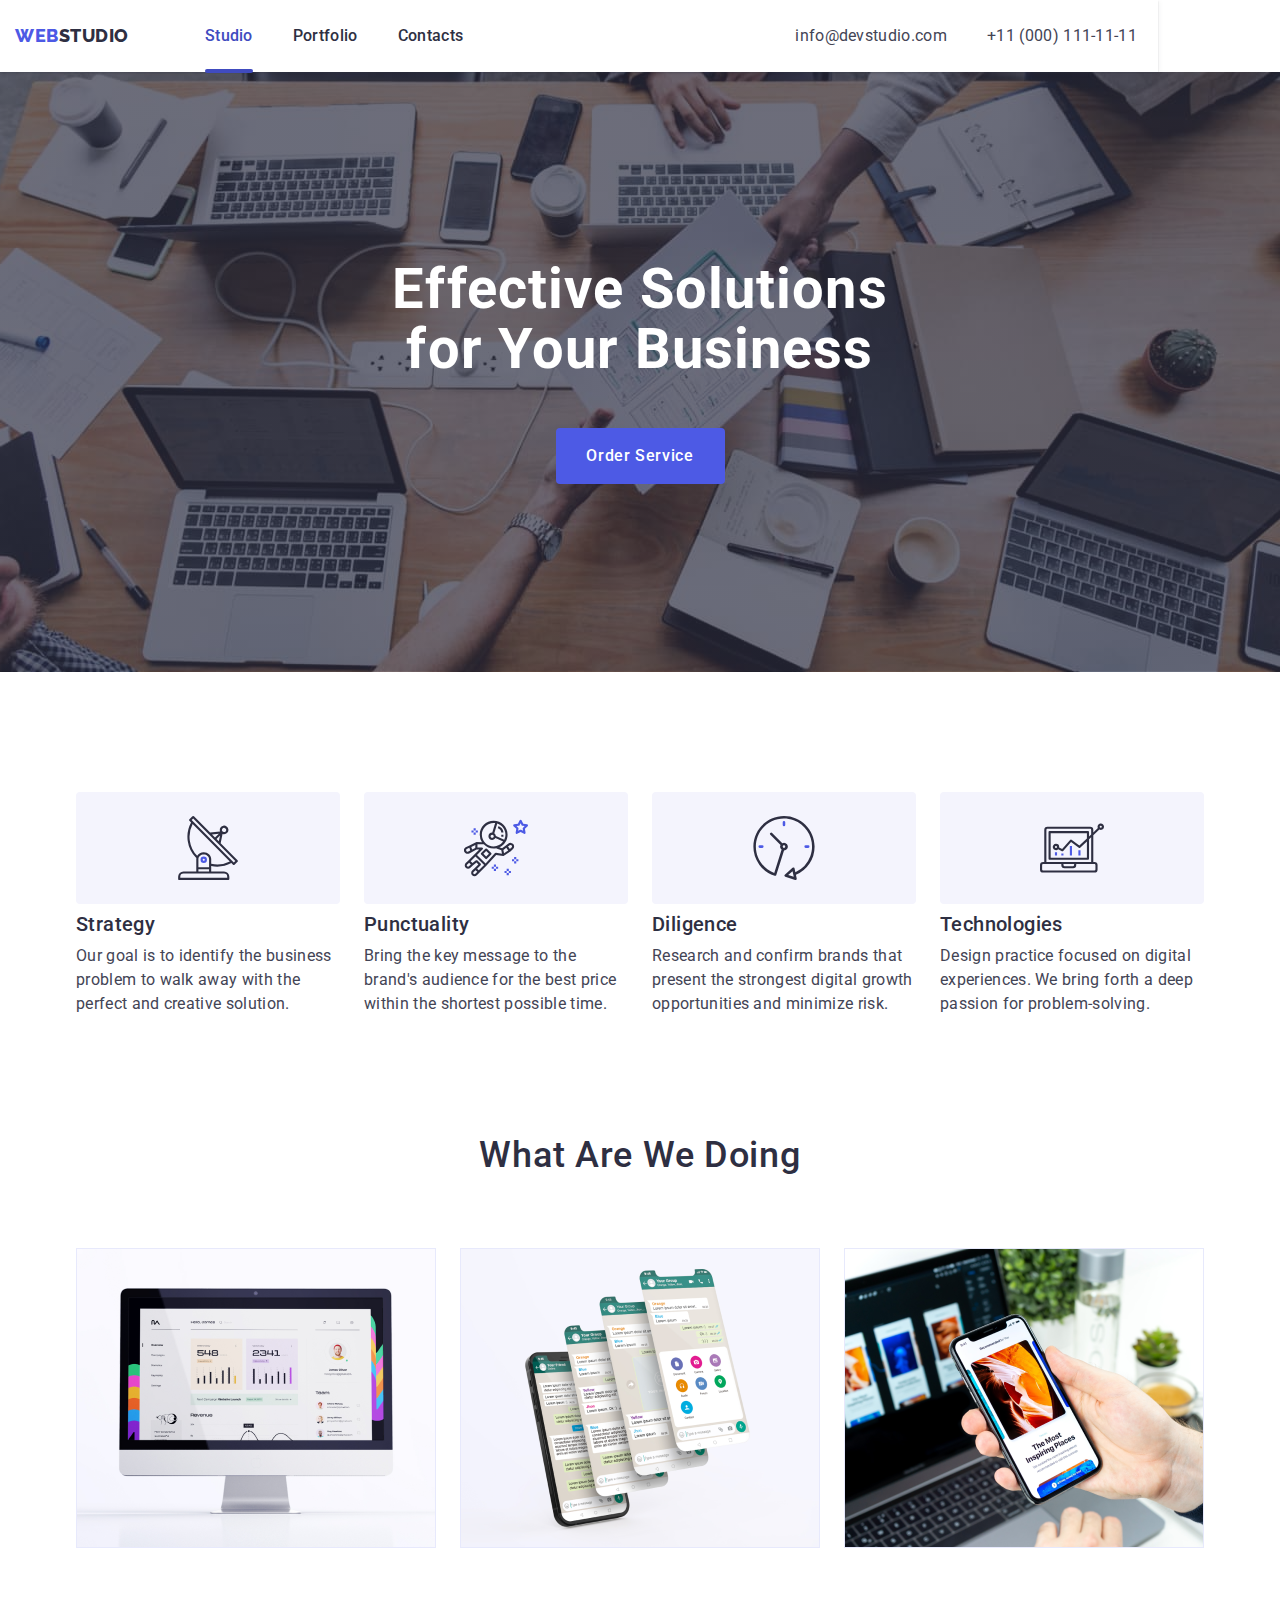
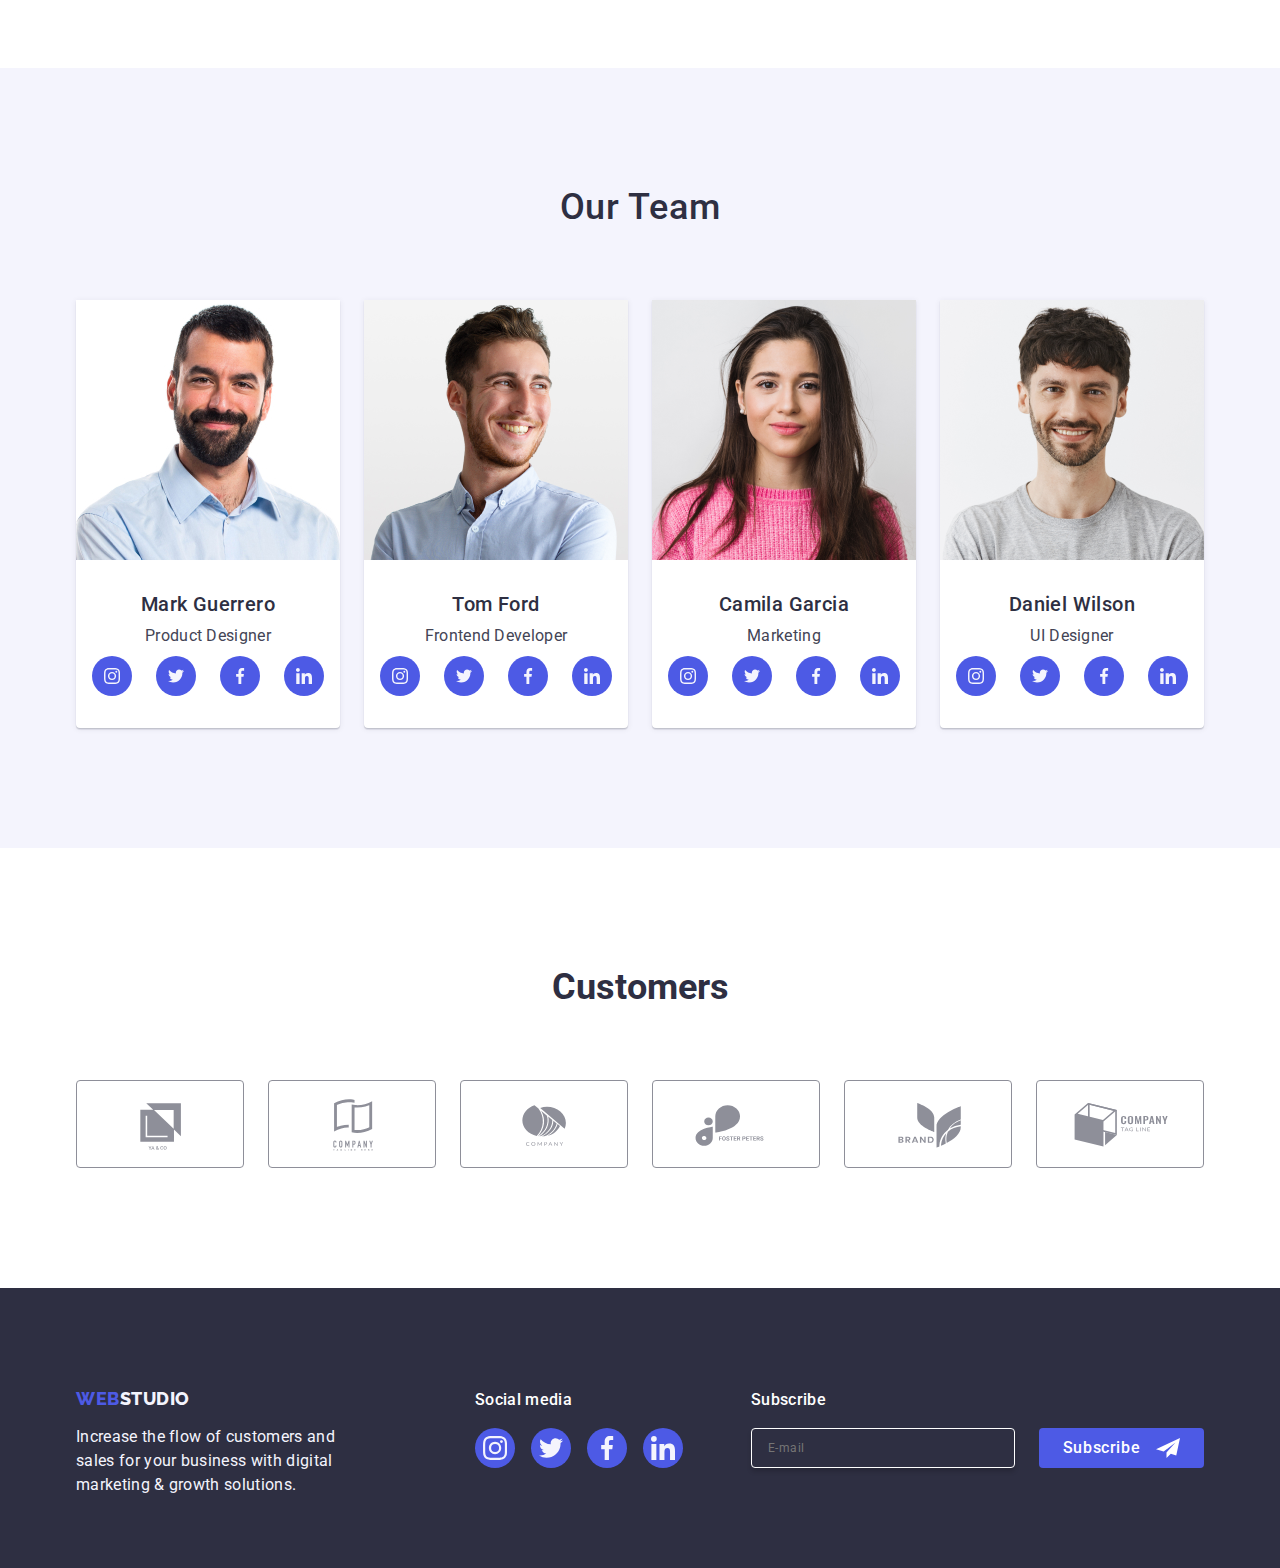
==== commit cd55386b: "HW_Update" ====
--- a/index.html
+++ b/index.html
@@ -323,7 +323,7 @@
                 <div class="modal-form">
                     <label class="form-label" for="user-name">Name</label>
                         <div class="form-content">
-                            <input class="form-input" type="text" name="user-name" id="user-name"/>
+                            <input class="form-input" type="text" name="user-name" id="user-name" required/>
                             <svg class="form-icon" width="18" height="24">
                                 <use href="./images/icons.svg#icon-pers-icon"></use>
                             </svg>
@@ -332,7 +332,7 @@
                 <div class="modal-form">
                     <label class="form-label" for="user-name">Phone</label>
                         <div class="form-content">
-                            <input class="form-input" type="text" name="phone" id="phone"/>
+                            <input class="form-input" type="text" name="phone" id="phone" required />
                             <svg class="form-icon" width="18" height="24">
                                 <use href="./images/icons.svg#icon-telephone"></use>
                             </svg>
@@ -341,7 +341,7 @@
                 <div class="modal-form">
                     <label class="form-label" for="user-name">Email</label>
                         <div class="form-content">
-                            <input class="form-input" type="text" name="email" id="email"/>
+                            <input class="form-input" type="text" name="email" id="email" required />
                             <svg class="form-icon" width="18" height="24">
                                 <use href="./images/icons.svg#icon-mail"></use>
                             </svg>
@@ -349,10 +349,10 @@
                 </div>
                 <div class="form-text">
                     <label class="form-label" for="user-comment">Comment</label>
-                    <textarea class="form-textarea" id="user-comment" name="user-comment" placeholder="Text input"></textarea>
+                    <textarea class="form-textarea" id="user-comment" name="user-comment" placeholder="Text input" required></textarea>
                 </div>
                 <div class="form-user-privacy">
-                    <input class="form-user-privacy-input visually-hidden" id="user-privacy" name="user-privacy" type="checkbox" value="true"/>
+                    <input class="form-user-privacy-input visually-hidden" id="user-privacy" name="user-privacy" type="checkbox" value="true" required/>
                     <label class="form-user-privacy-label" for="user-privacy">
                         <span class="form-label-span">
                         <svg class="form-icon" width="10" height="8">
--- a/css/styles.css
+++ b/css/styles.css
@@ -209,6 +209,7 @@
 .navigation-bar {
   border: 1px;
   padding: 24px 0;
+  display: inline-block;
 }
 
 .navigation-bar-container {
@@ -922,8 +923,14 @@
   border: none;
 }
 
-.form-user-privacy-input:checked + .form-user-privacy-label > .form-label-span {
+/* .form-user-privacy-input:checked + .form-user-privacy-label > .form-label-span {
   background-color: var(--color-ocean);
   border: none;
   fill: var(--color-cloud);
-}
+} */
+
+.form-user-privacy-input:checked + .form-user-privacy-label .form-label-span {
+  background-color: var(--color-ocean);
+  fill: var(--color-cloud);
+  border: none;
+}
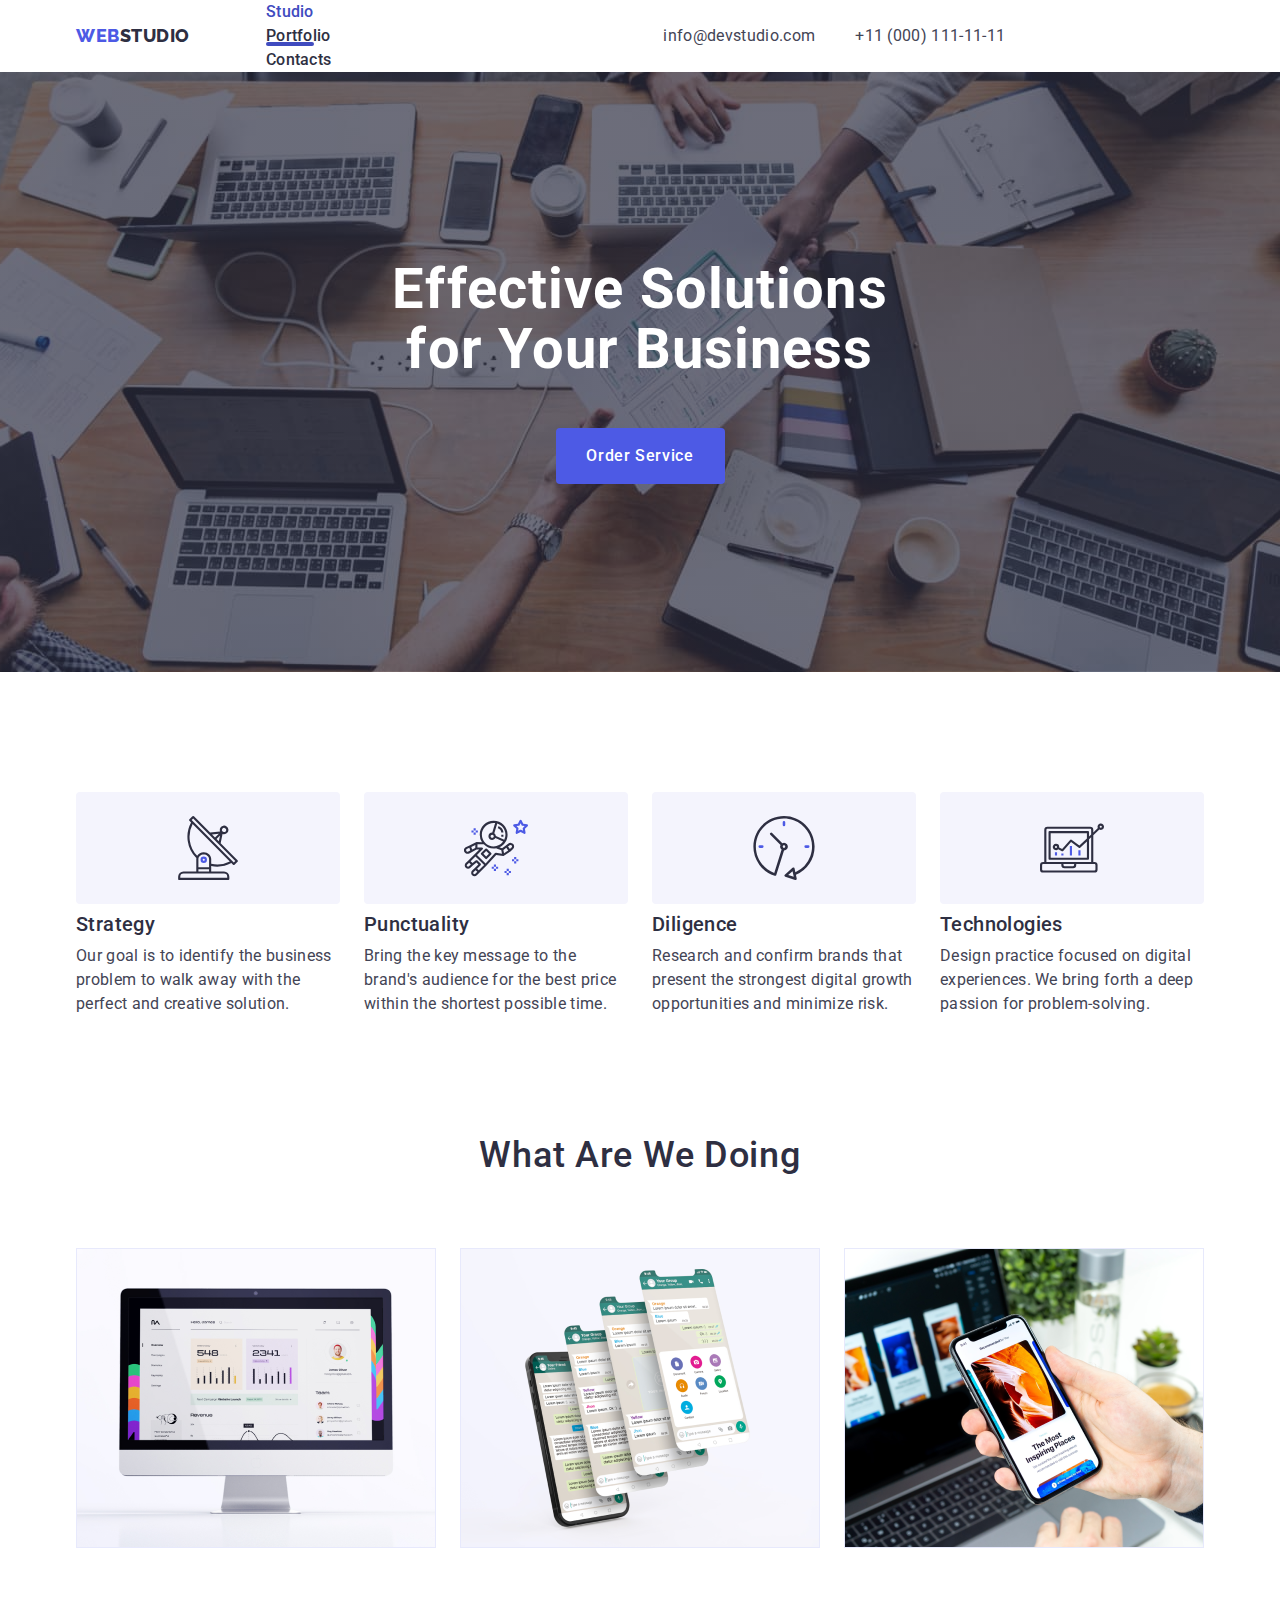
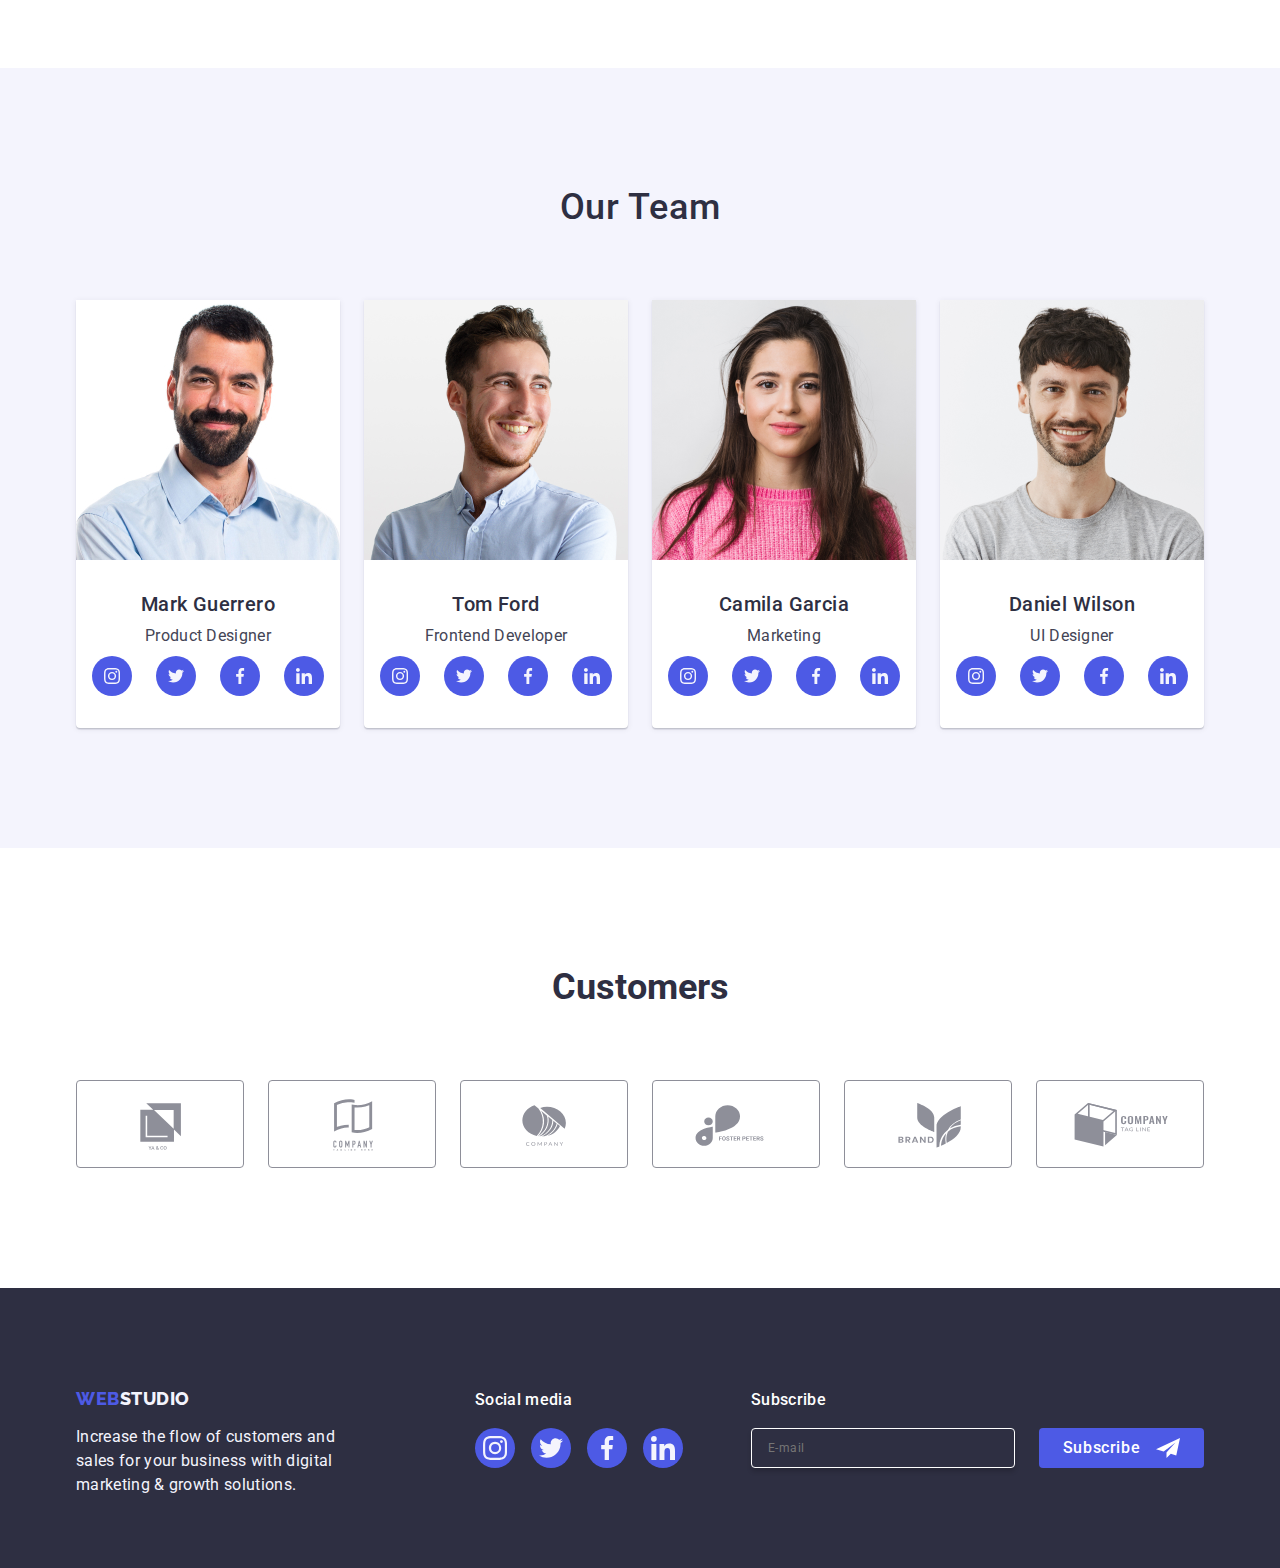
==== commit f04c76b0: "HW_Update" ====
--- a/index.html
+++ b/index.html
@@ -299,9 +299,9 @@
             <p class="subscribe">Subscribe</p>
             <form class="subscribe-form">
                 <label class="subscribe-label">
-                    <input class="subscribe-input" name="subscription" type="email" placeholder="E-mail" />
+                    <input class="subscribe-input" name="subscription" type="email" placeholder="E-mail" required/>
                 </label>
-                <button class="btn-submit" type="submit">Subscribe
+                <button class="btn-submit" type="submit" required>Subscribe
                     <svg class="frame-icon" width="24" height="24">
                         <use href="./images/icons.svg#icon-frame"></use>
                     </svg>
@@ -319,7 +319,7 @@
                 </svg>
             </button>
             <p class="modal-paragraph">Leave your contacts and we will call you back</p>
-            <form name="form-contact" autocomplete="on" novalidate>
+            <form>
                 <div class="modal-form">
                     <label class="form-label" for="user-name">Name</label>
                         <div class="form-content">
@@ -339,7 +339,7 @@
                         </div>
                 </div>
                 <div class="modal-form">
-                    <label class="form-label" for="user-name">Email</label>
+                    <label class="form-label" type="email" for="user-name">Email</label>
                         <div class="form-content">
                             <input class="form-input" type="text" name="email" id="email" required />
                             <svg class="form-icon" width="18" height="24">
@@ -355,13 +355,13 @@
                     <input class="form-user-privacy-input visually-hidden" id="user-privacy" name="user-privacy" type="checkbox" value="true" required/>
                     <label class="form-user-privacy-label" for="user-privacy">
                         <span class="form-label-span">
-                        <svg class="form-icon" width="10" height="8">
+                        <svg class="form-icon-check" width="10" height="8">
                             <use href="./images/icons.svg#icon-vector" class="form-icon-checkbox"></use>
                         </svg>
                         </span>I accept the terms and conditions of the<a class="privacy-policy" href="index.html">Privacy Policy</a>
                     </label>
                 </div>
-                <button class="send-btn">Send</button>
+                <button class="send-btn" type="submit">Send</button>
             </form>
         </div>
     </div>
--- a/css/styles.css
+++ b/css/styles.css
@@ -208,8 +208,6 @@
 
 .navigation-bar {
   border: 1px;
-  padding: 24px 0;
-  display: inline-block;
 }
 
 .navigation-bar-container {
@@ -217,6 +215,7 @@
   margin: 0 auto;
   padding: 0 0px 0 15px;
   display: flex;
+  gap: 332px;
 }
 
 .container {
@@ -231,7 +230,7 @@
 }
 
 .menu-elements {
-  display: flex;
+  display: inline-block;
   gap: 40px;
   list-style: none;
   font-weight: 500;
@@ -253,7 +252,7 @@
   content: "";
   position: absolute;
   left: 0;
-  bottom: -4px;
+  bottom: -1px;
   width: 100%;
   height: 4px;
   background-color: var(--color-ocean);
@@ -285,7 +284,8 @@
   font-weight: 500;
   line-height: 1.5;
   letter-spacing: 0.02em;
-  padding-left: 332px;
+  /* padding-left: 332px; */
+  padding: 24px 0 24px 0px;
 }
 
 .values-section {
@@ -934,3 +934,7 @@
   fill: var(--color-cloud);
   border: none;
 }
+
+.form-icon-check {
+  transition: fill 250ms cubic-bezier(0.4, 0, 0.2, 1);
+}
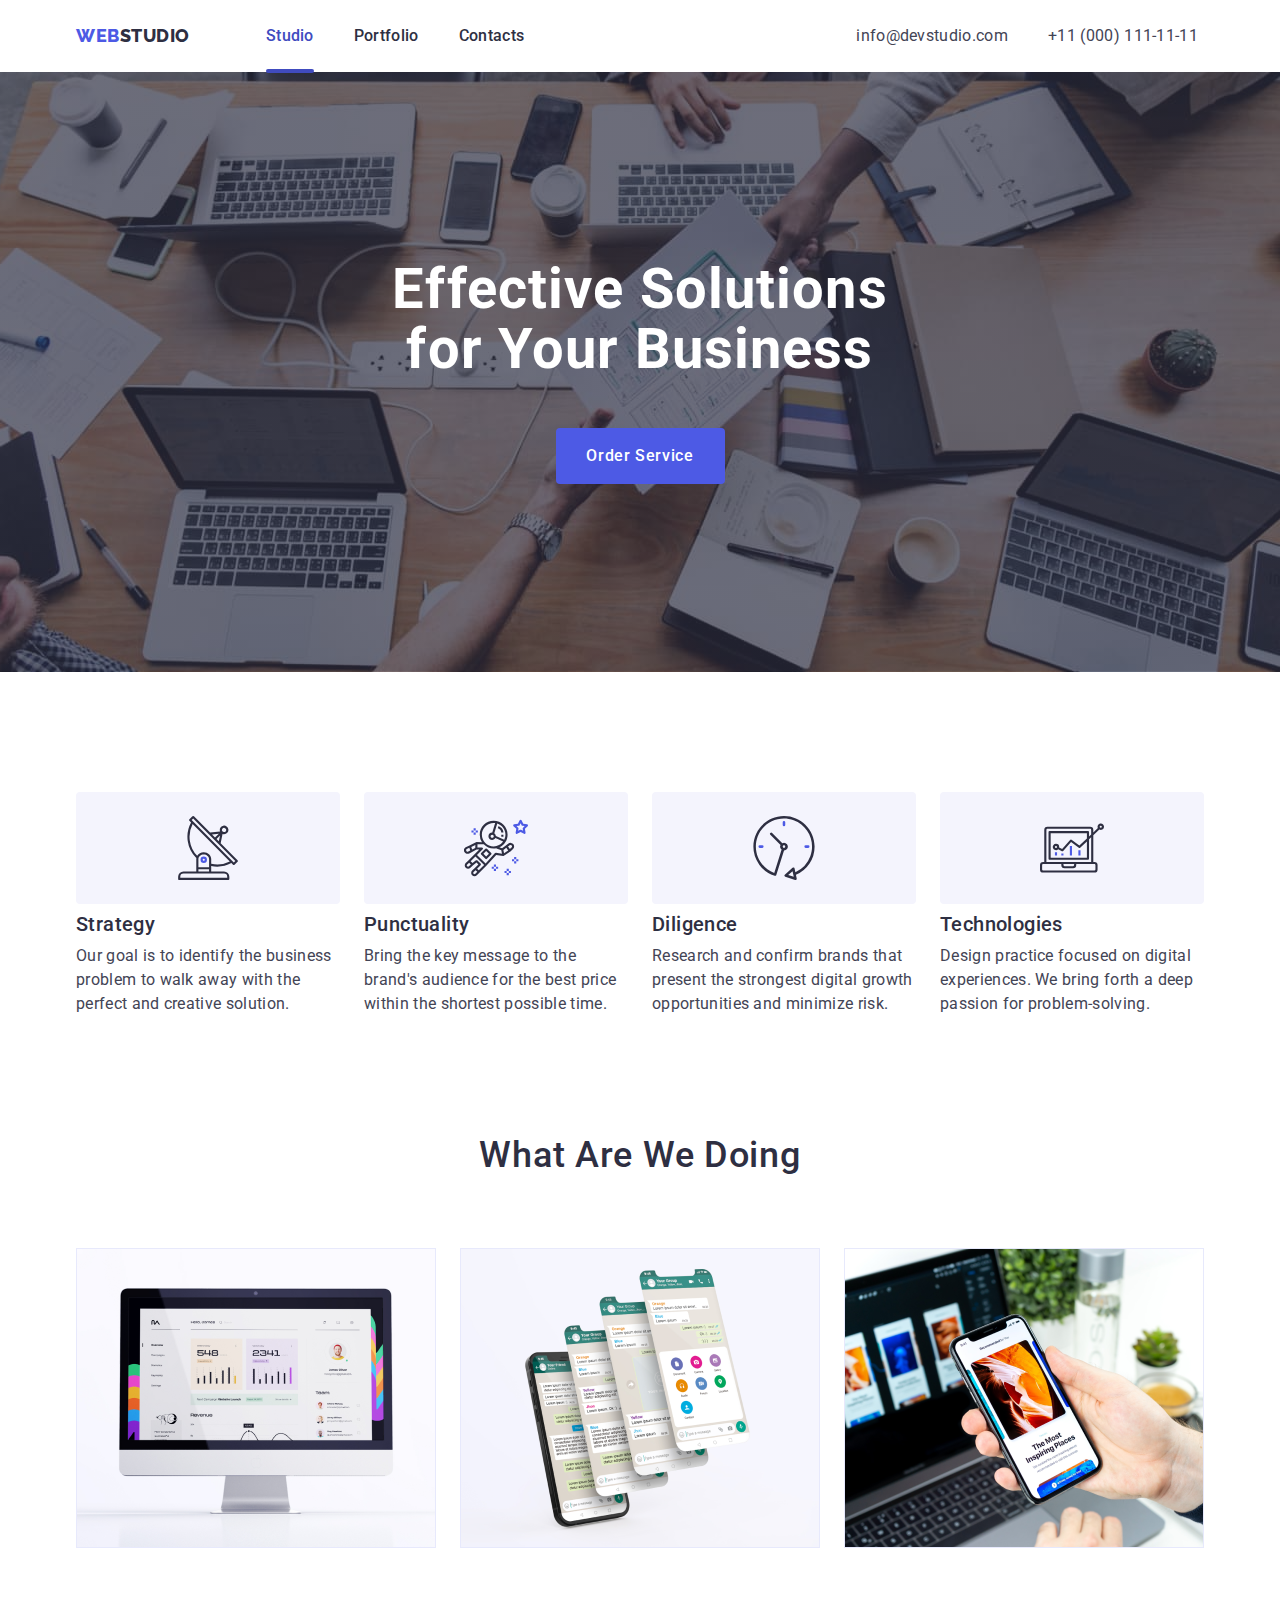
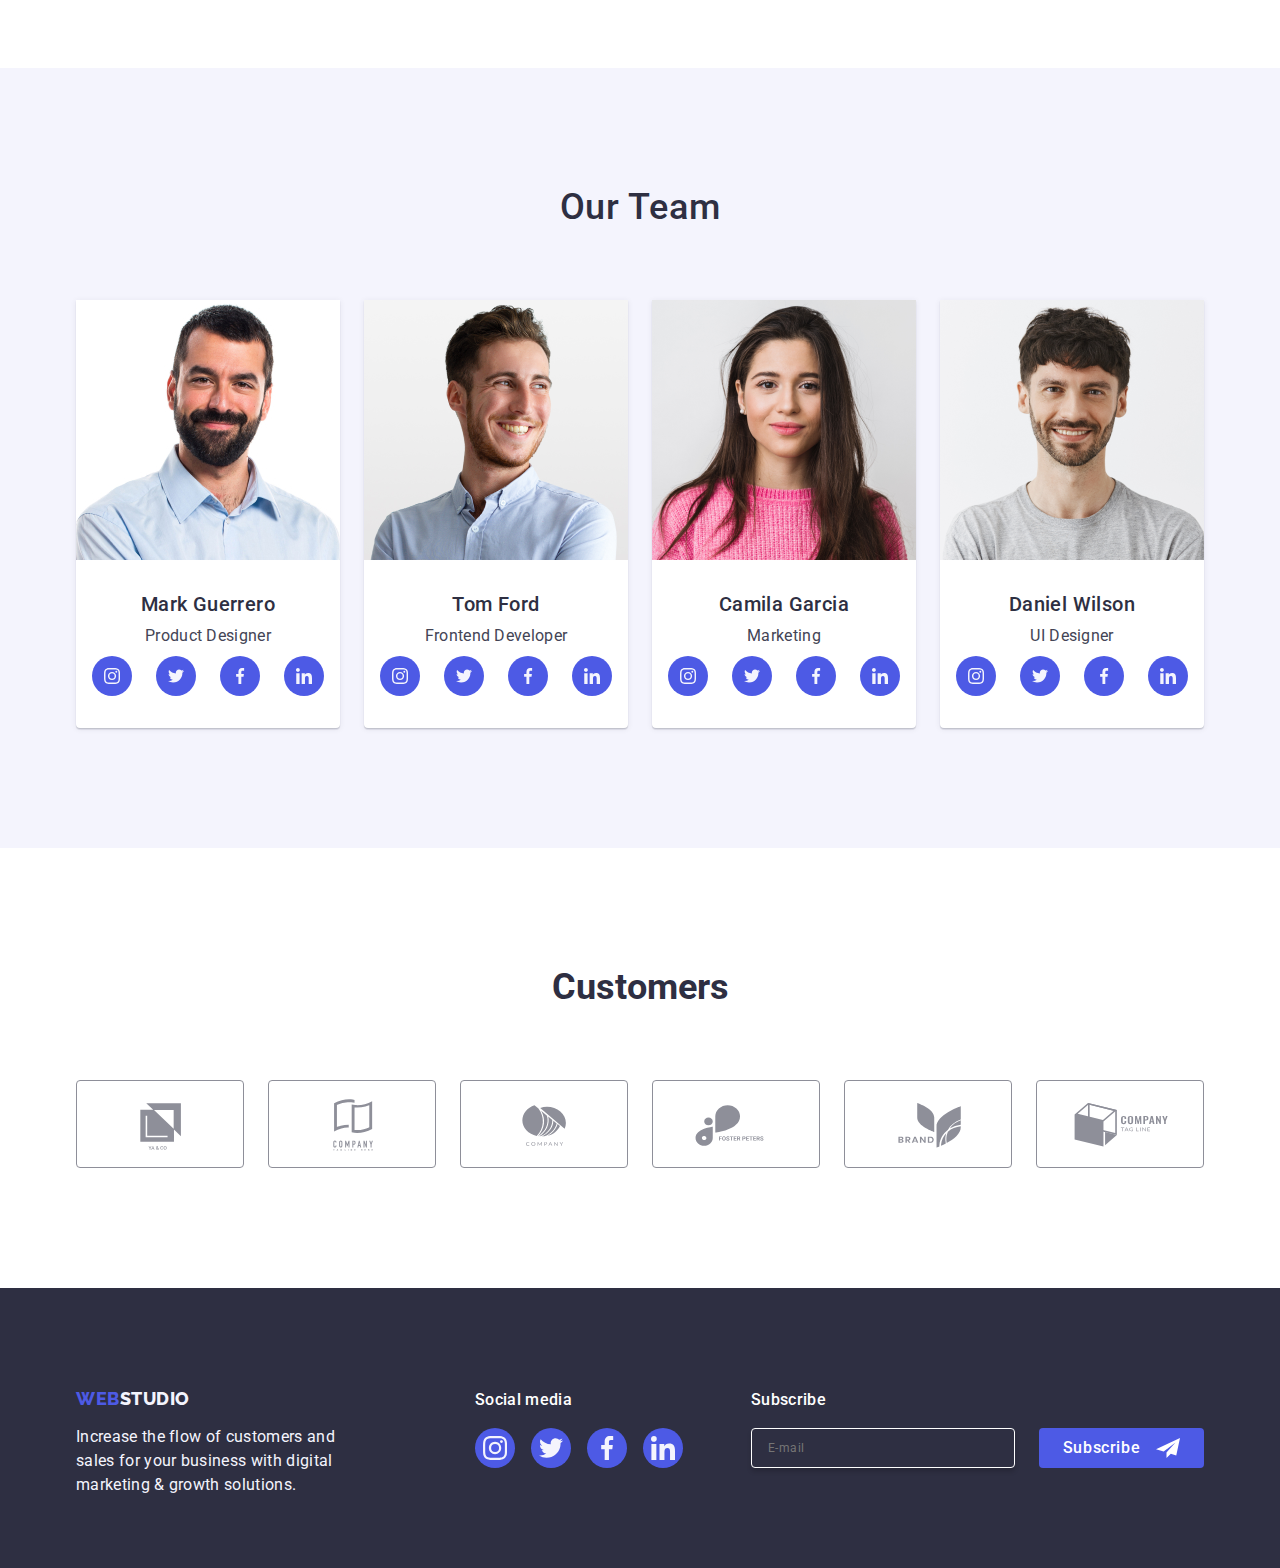
==== commit cb805085: "HW_Update" ====
--- a/index.html
+++ b/index.html
@@ -341,7 +341,7 @@
                 <div class="modal-form">
                     <label class="form-label" type="email" for="user-name">Email</label>
                         <div class="form-content">
-                            <input class="form-input" type="text" name="email" id="email" required />
+                            <input class="form-input" type="email" name="email" id="email" required />
                             <svg class="form-icon" width="18" height="24">
                                 <use href="./images/icons.svg#icon-mail"></use>
                             </svg>
--- a/css/styles.css
+++ b/css/styles.css
@@ -230,7 +230,7 @@
 }
 
 .menu-elements {
-  display: inline-block;
+  display: flex;
   gap: 40px;
   list-style: none;
   font-weight: 500;
@@ -246,6 +246,7 @@
   position: relative;
   transition: color 250ms cubic-bezier(0.4, 0, 0.2, 1);
   color: var(--color-navy-blue);
+  display: inline-block;
 }
 
 .menu-link::after {
